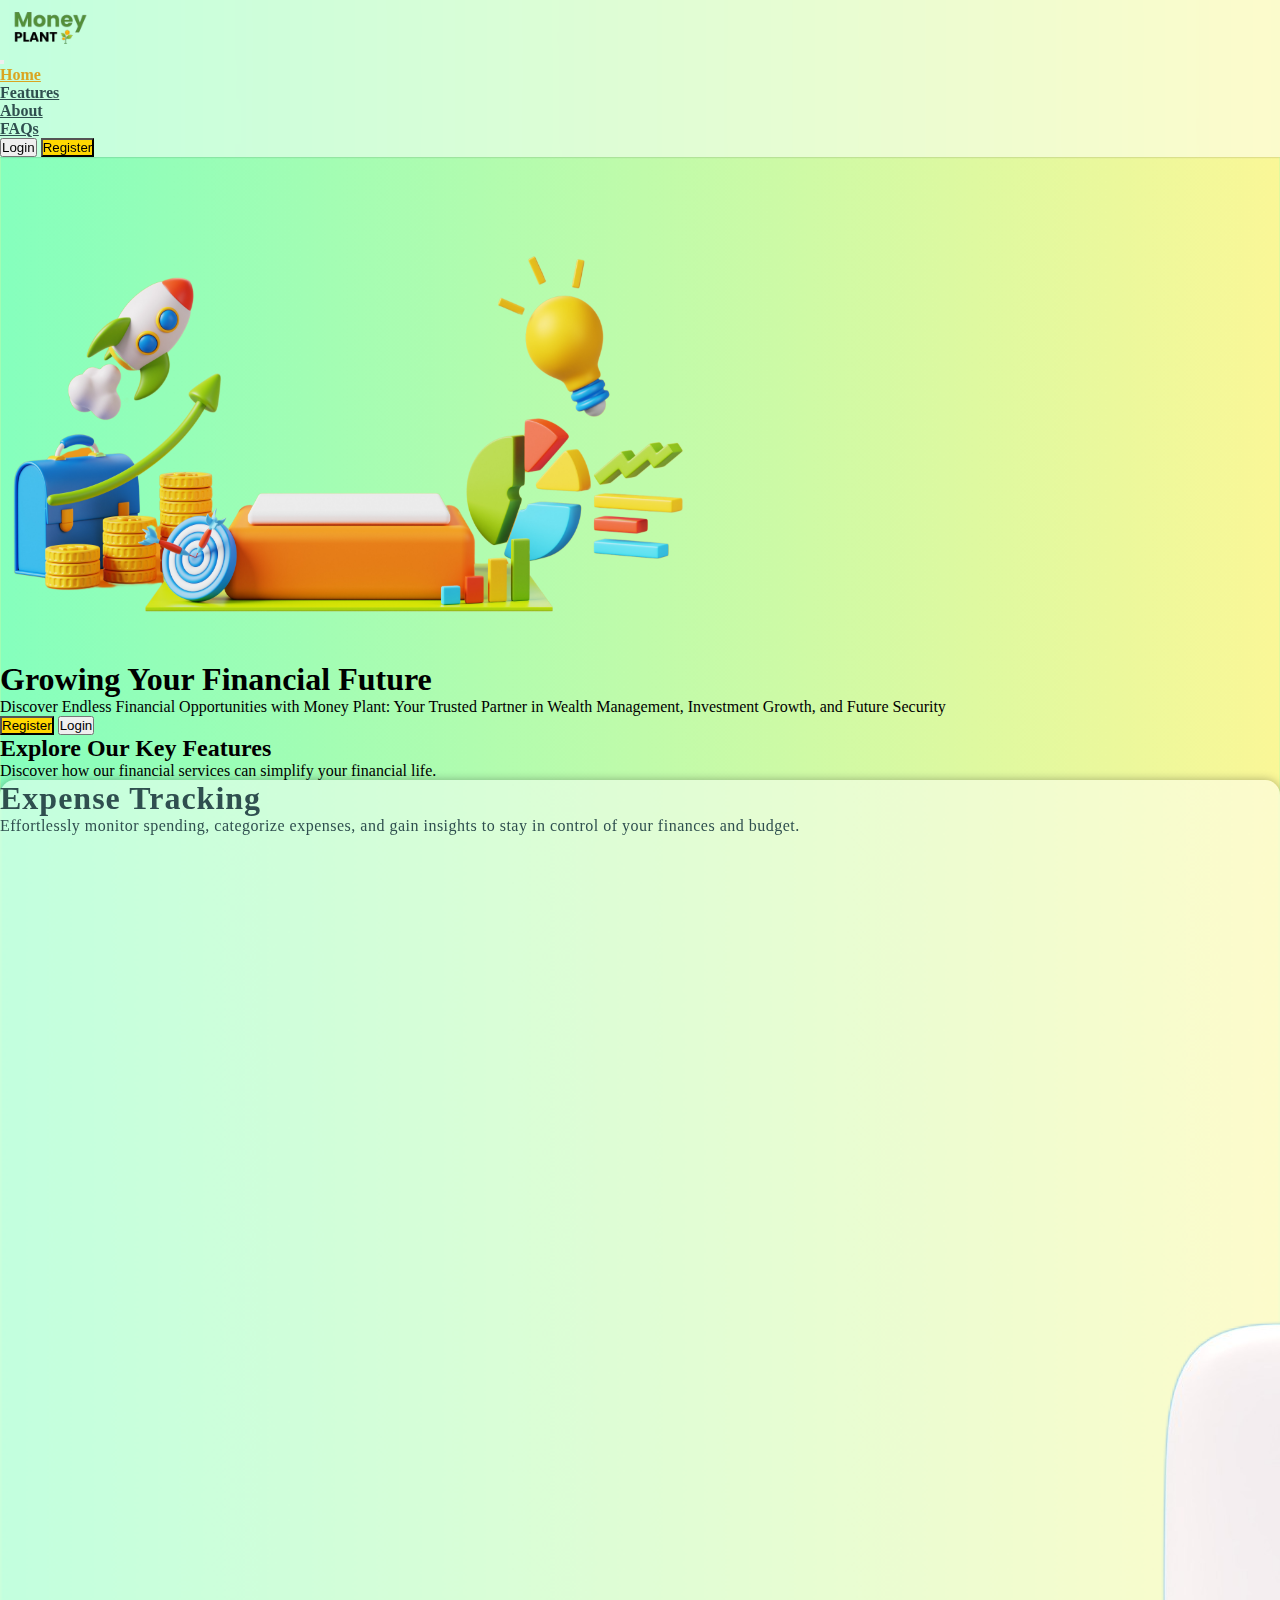
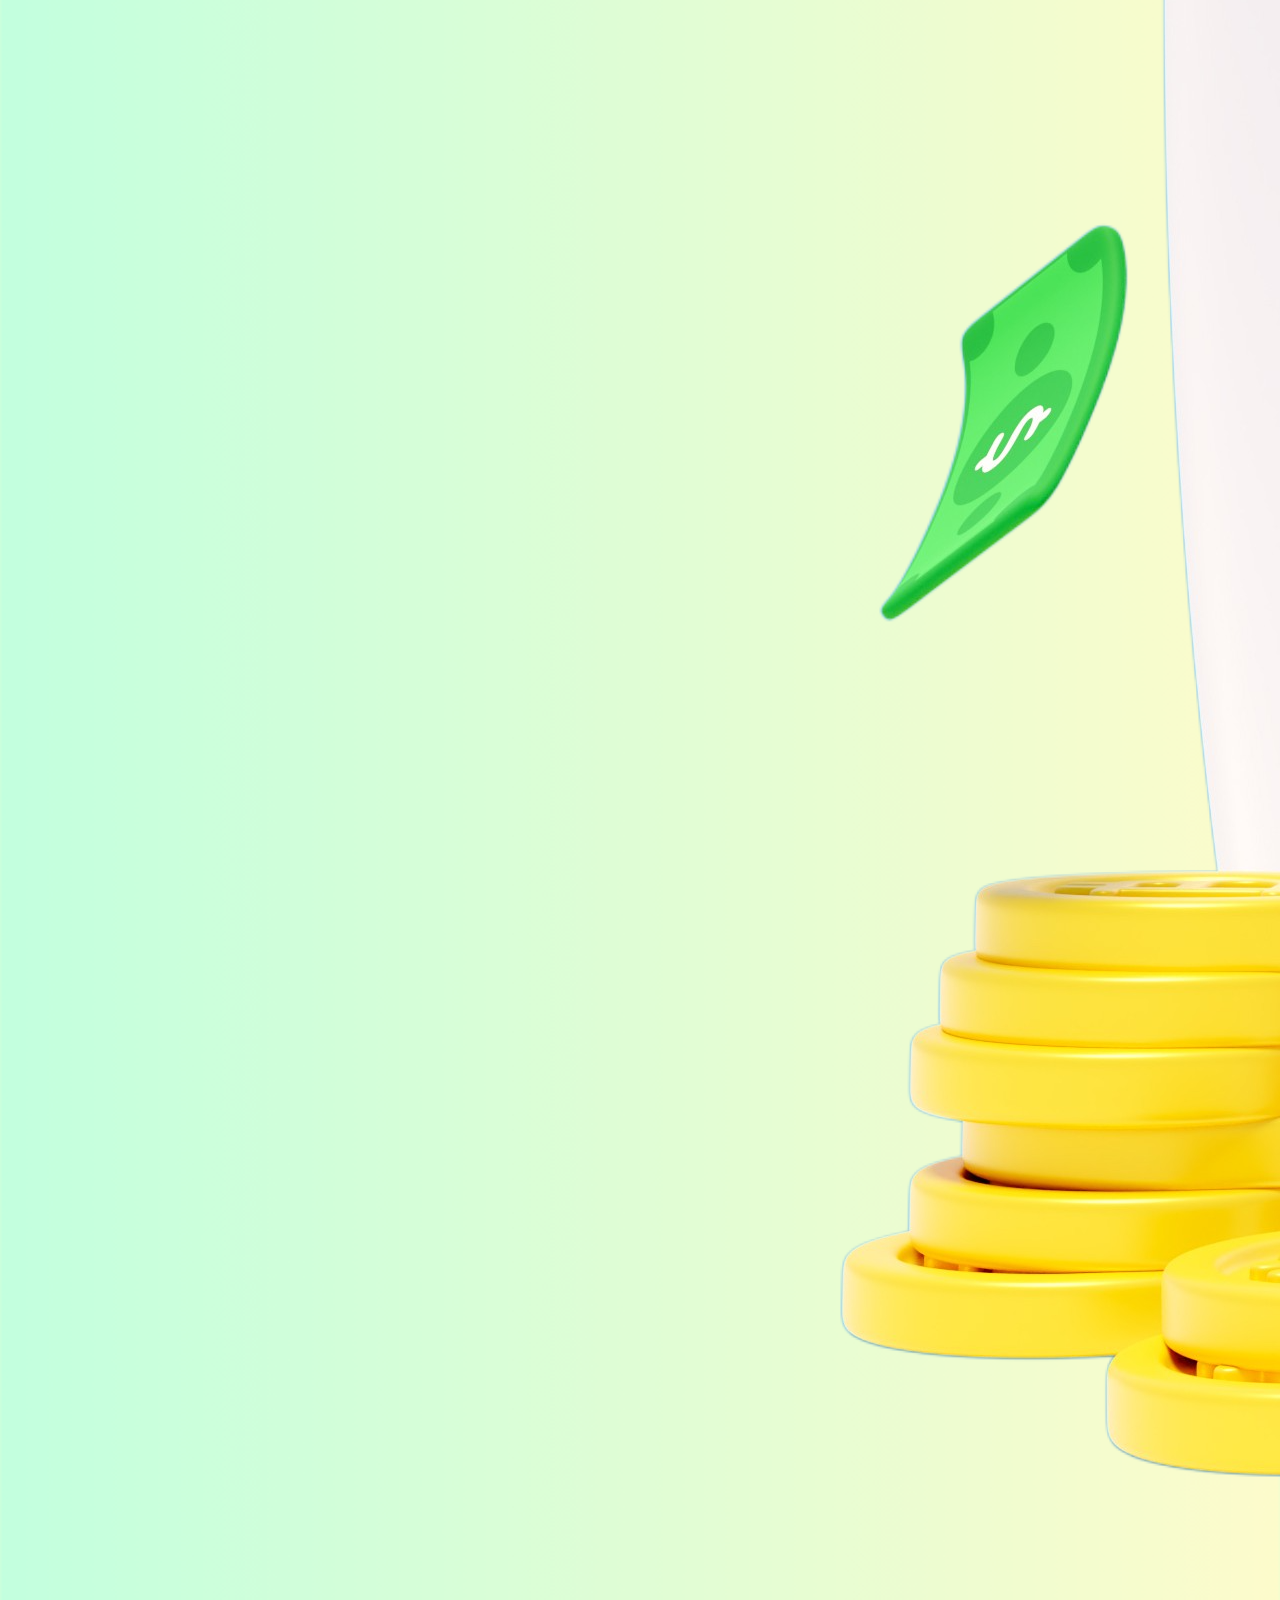
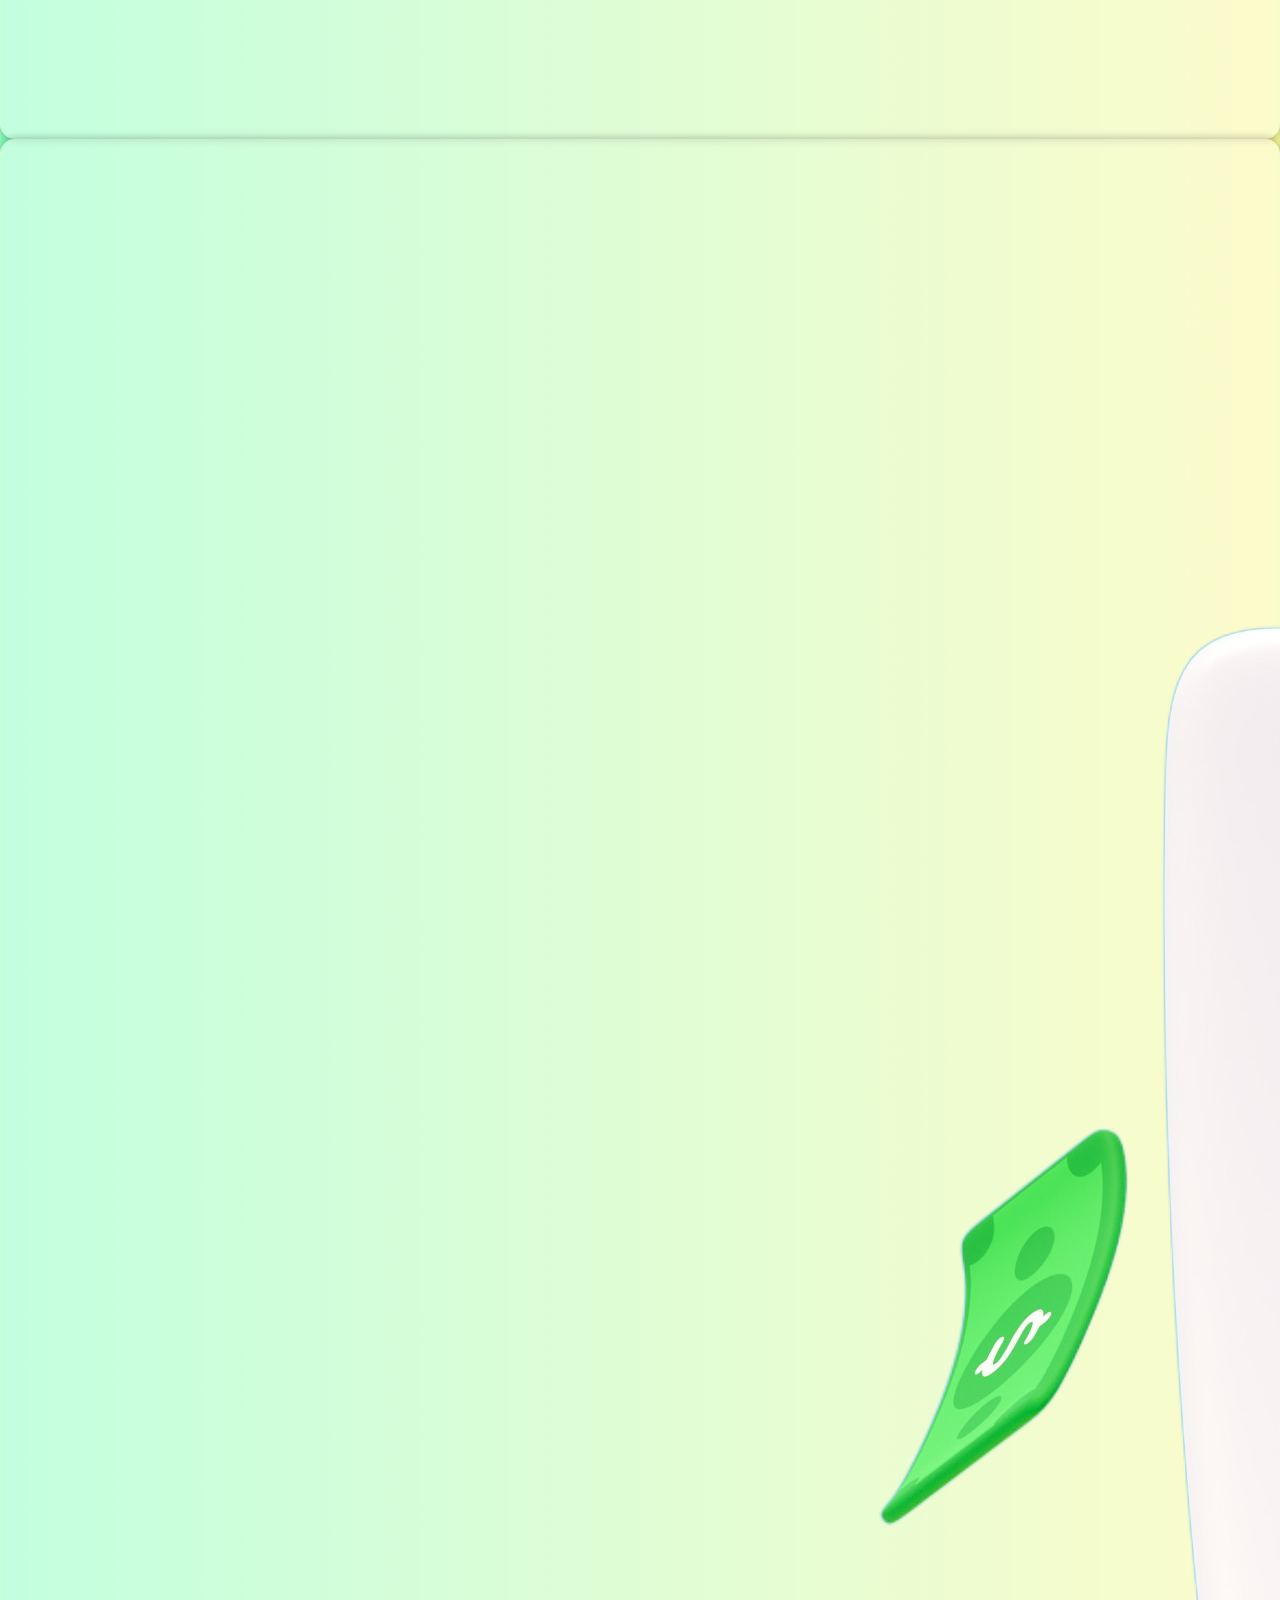
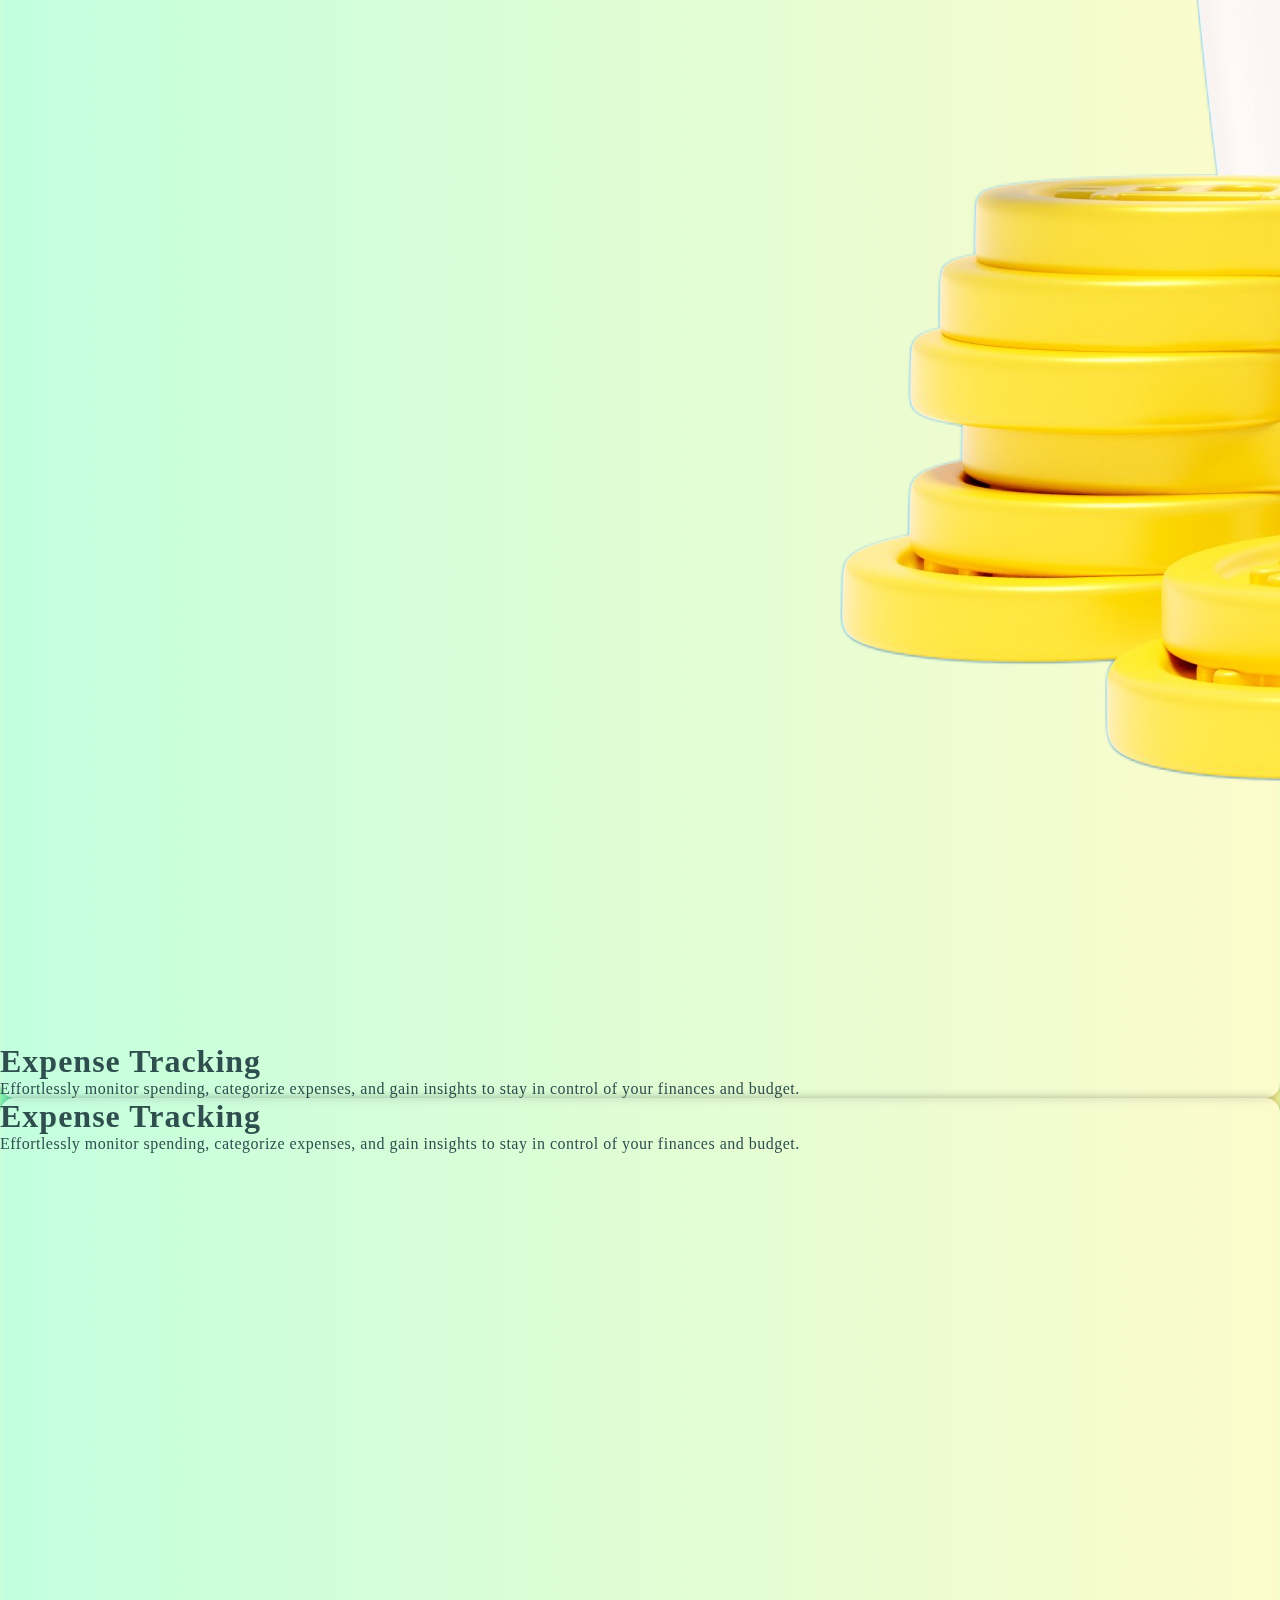
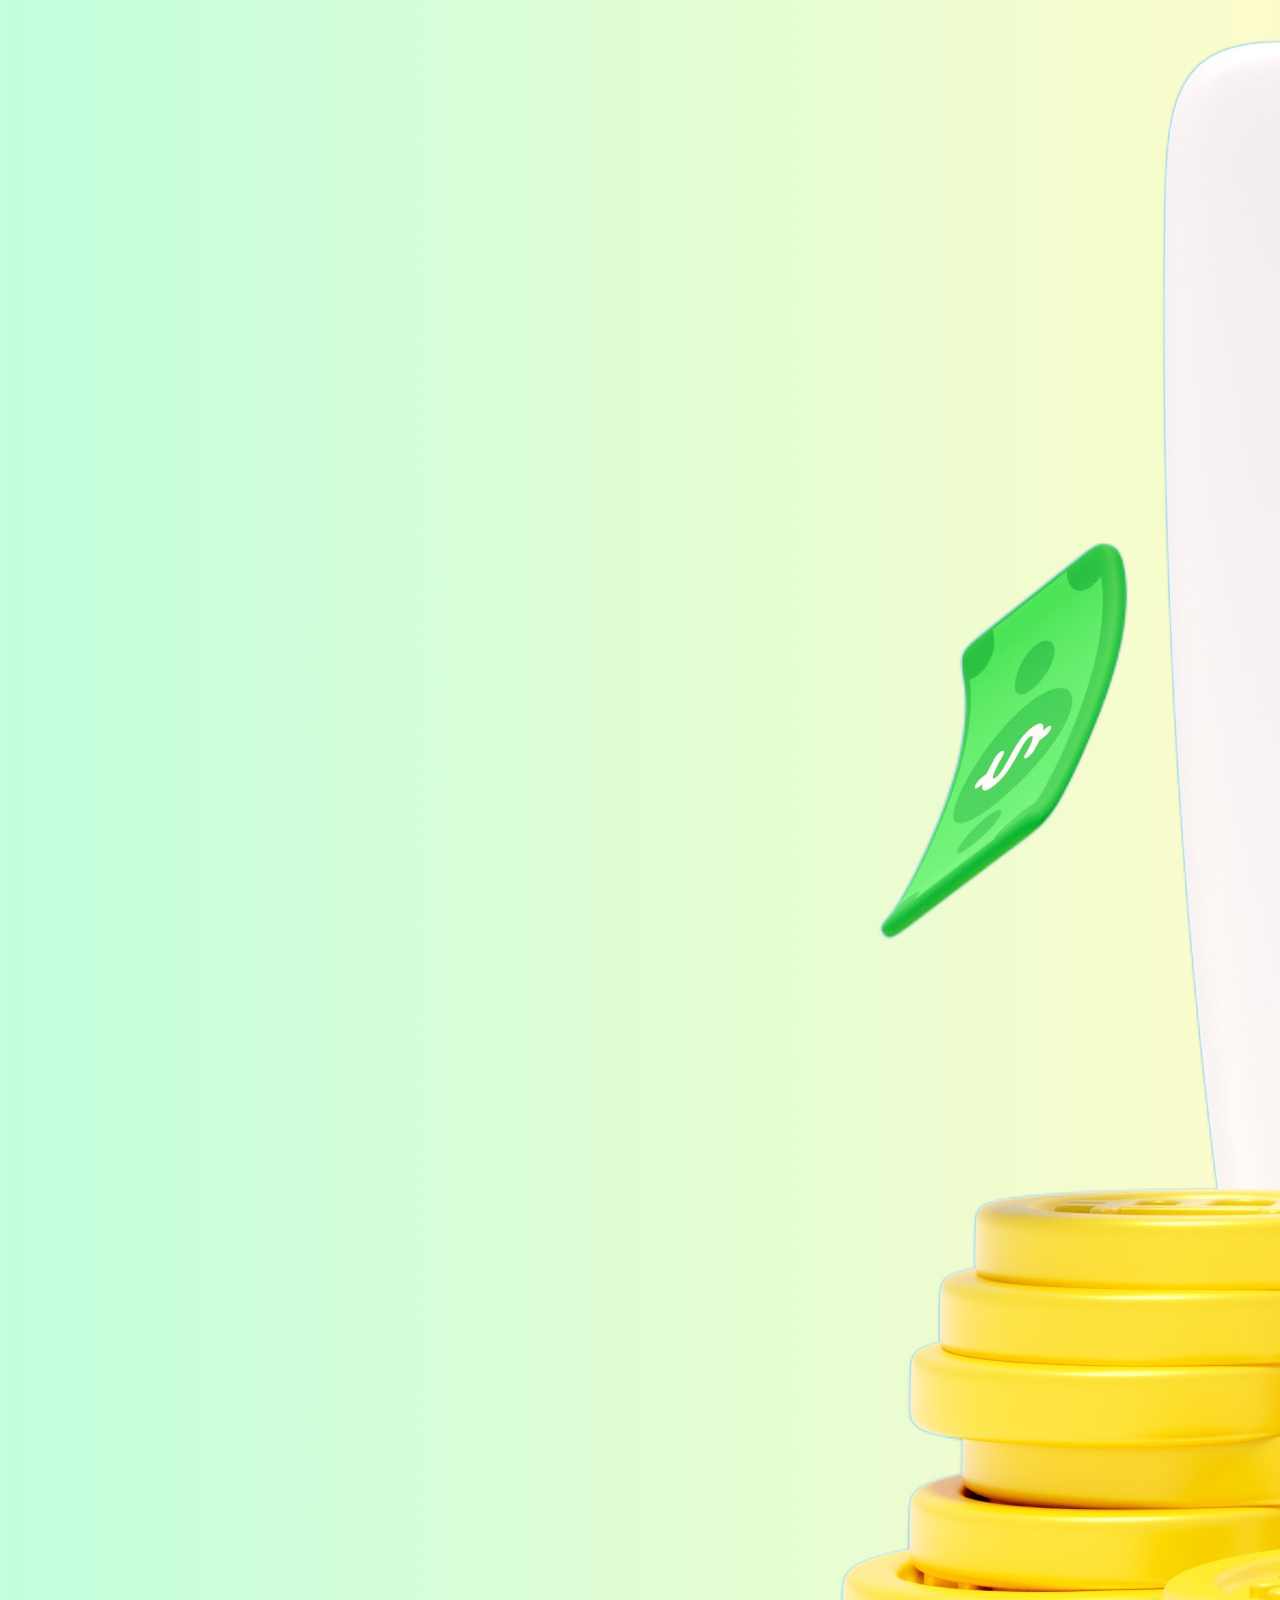
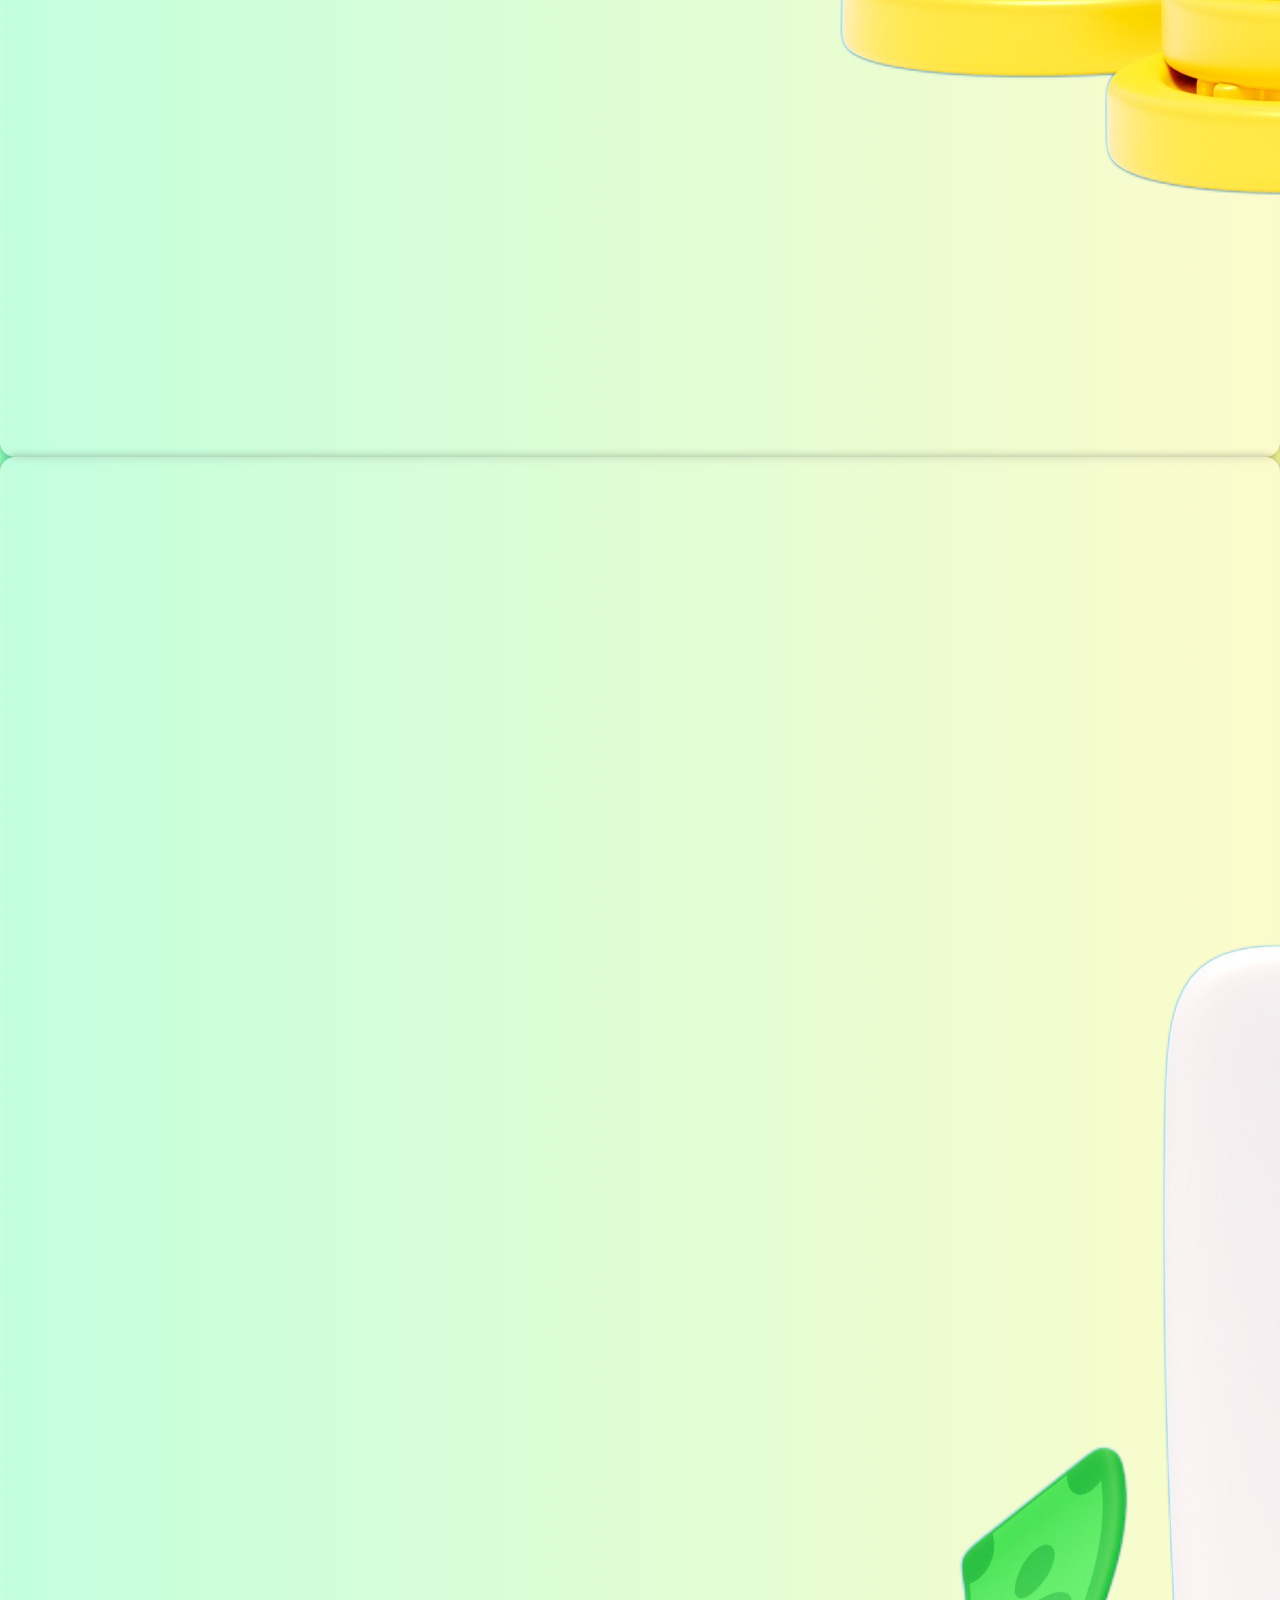
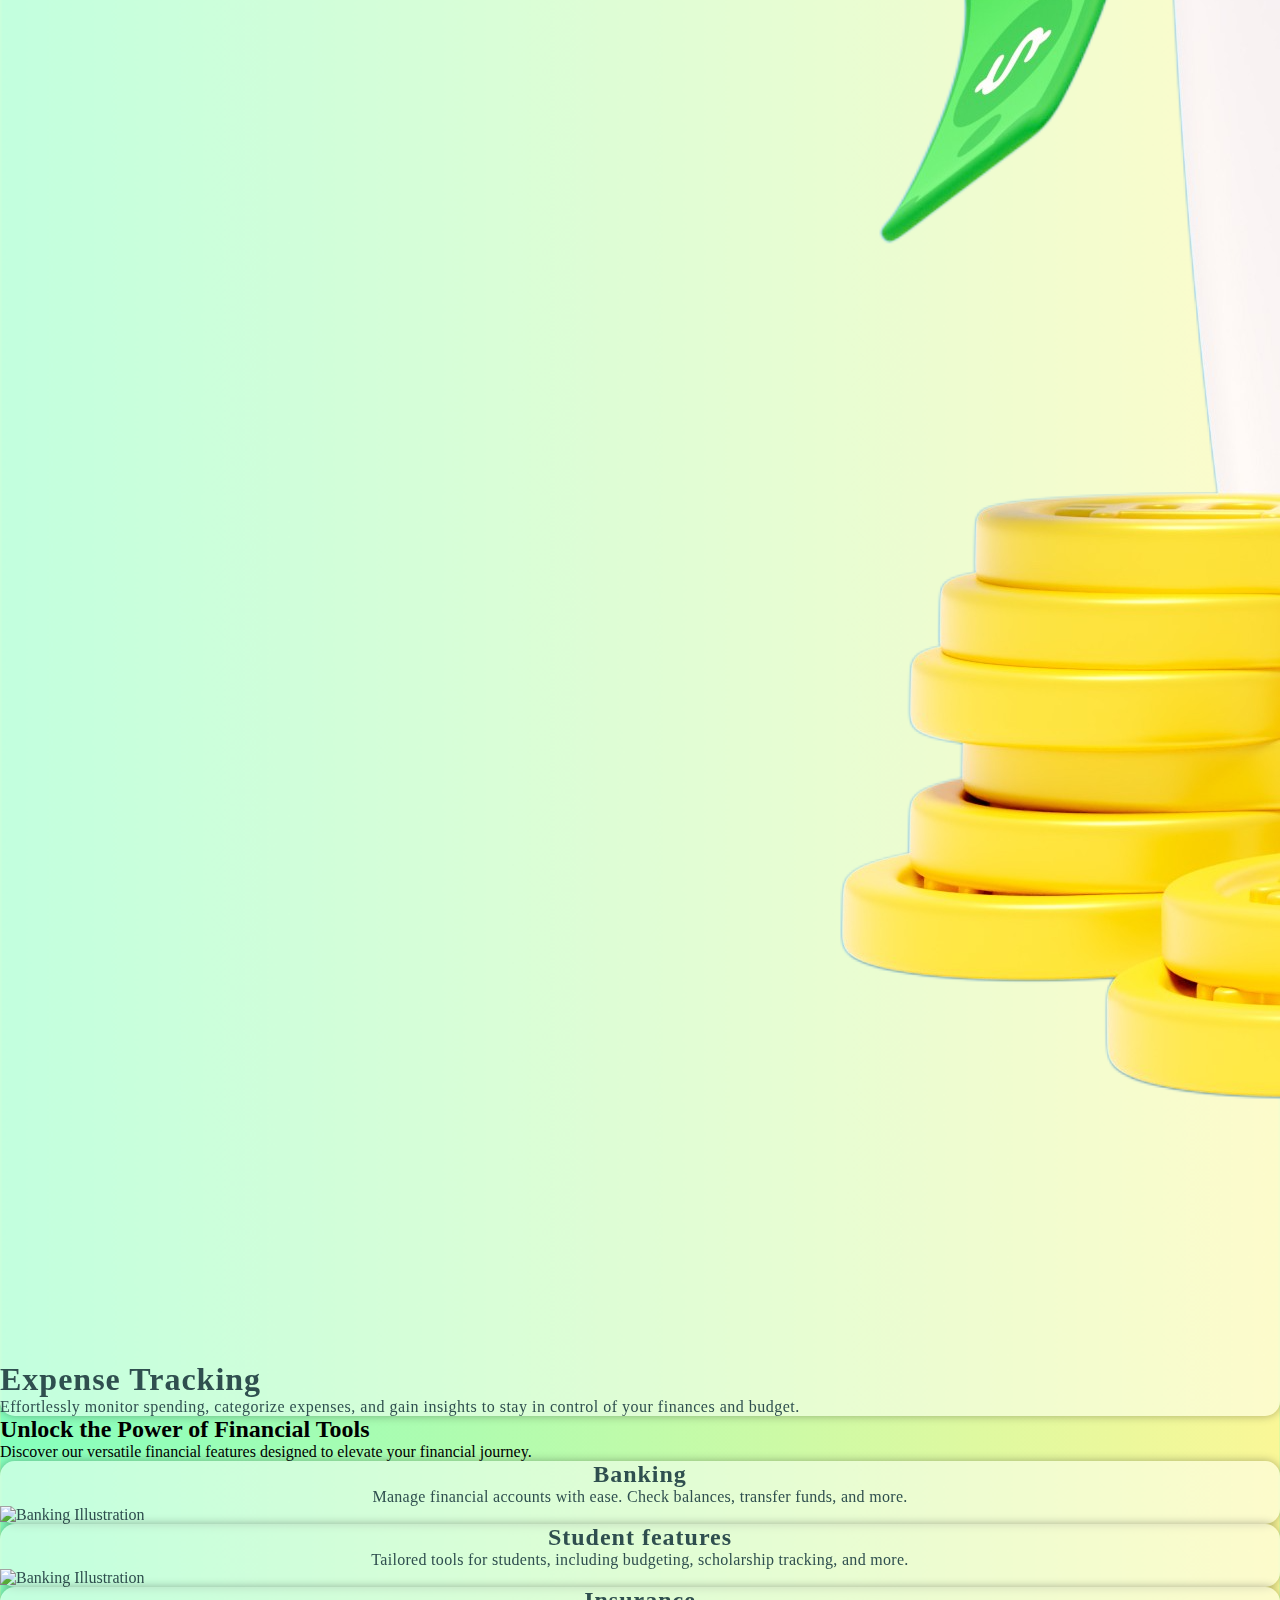
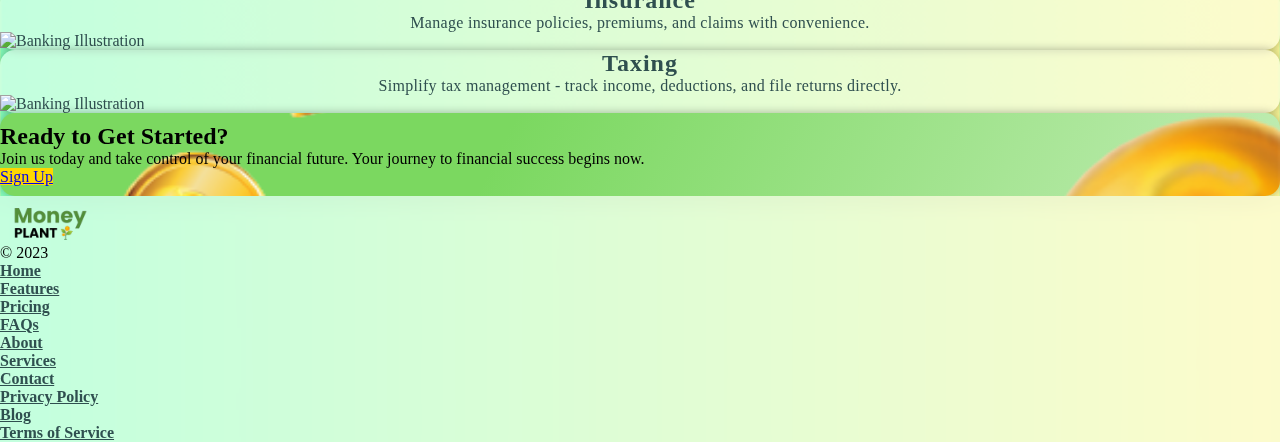
==== index.html @ 9cdbbf95 "completed home page" ====
<!DOCTYPE html>
<html lang="en">

<head>
    <meta charset="UTF-8">
    <meta name="viewport" content="width=device-width, initial-scale=1.0">
    <title>Money Plant</title>
    <link href="https://cdn.jsdelivr.net/npm/bootstrap@5.3.2/dist/css/bootstrap.min.css" rel="stylesheet"
        integrity="sha384-T3c6CoIi6uLrA9TneNEoa7RxnatzjcDSCmG1MXxSR1GAsXEV/Dwwykc2MPK8M2HN" crossorigin="anonymous">
    <link rel="stylesheet" href="./styles/style.css">
</head>

<body>

    <!-- Navbar -->

    <!-- <nav class="navbar navbar-expand-md navbar-dark fixed-top bg-dark">
        <div class="container-fluid">
          <a class="navbar-brand" href="#">Fixed navbar</a>
          <button class="navbar-toggler" type="button" data-bs-toggle="collapse" data-bs-target="#navbarCollapse" aria-controls="navbarCollapse" aria-expanded="false" aria-label="Toggle navigation">
            <span class="navbar-toggler-icon"></span>
          </button>
          <div class="collapse navbar-collapse" id="navbarCollapse">
            <ul class="navbar-nav me-auto mb-2 mb-md-0">
              <li class="nav-item">
                <a class="nav-link active" aria-current="page" href="#">Home</a>
              </li>
              <li class="nav-item">
                <a class="nav-link" href="#">Link</a>
              </li>
              <li class="nav-item">
                <a class="nav-link disabled" aria-disabled="true">Disabled</a>
              </li>
            </ul>
            <form class="d-flex" role="search">
              <input class="form-control me-2" type="search" placeholder="Search" aria-label="Search">
              <button class="btn btn-outline-success" type="submit">Search</button>
            </form>
          </div>
        </div>
      </nav> -->

    <nav class="navbar-expand-lg fixed-top">
        <div class="container">
            <div
                class="d-flex flex-wrap align-items-center justify-content-between justify-content-md-between py-3 border-bottom">
                <div class="logo-div">
                    <a href="/" class="d-inline-flex link-body-emphasis text-decoration-none navbar-brand">
                        <img src="assets/logo1.png" alt="Money Plant Logo" width="100" class="logo">
                    </a>
                </div>

                <button class="navbar-toggler collapsed" type="button" data-bs-toggle="collapse"
                    data-bs-target="#navbarCollapse" aria-controls="navbarCollapse" aria-expanded="false"
                    aria-label="Toggle navigation">
                    <i class="fa-solid fa-bars" style="color: #96b43b; font-size: 24px;"></i>
                </button>

                <div class="collapse navbar-collapse justify-content-between" id="navbarCollapse">
                    <ul class="navbar-nav ">
                        <li class="nav-item"><a href="#" class="nav-link active px-2">Home</a></li>
                        <li class="nav-item"><a href="#" class="nav-link px-2">Features</a></li>
                        <li class="nav-item"><a href="#" class="nav-link px-2">About</a></li>
                        <li class="nav-item"><a href="#" class="nav-link px-2">FAQs</a></li>
                    </ul>

                    <div class="col-md-3 text-end">
                        <button type="button" class="btn btn-success me-2">Login</button>
                        <button type="button" class="btn btn-warning">Register</button>
                    </div>
                </div>
            </div>
        </div>
    </nav>

    <!-- Hero-Section -->
    <section class="hero-section">
        <div class="container col-xxl-8 px-4 py-5 hero-section-body">
            <div class="row flex-lg-row-reverse align-items-center g-5 py-5">
                <div class="col-10 col-sm-8 col-lg-6">
                    <img src="./assets/9575487-removebg.png" class="d-block mx-lg-auto img-fluid" alt="Bootstrap Themes"
                        width="700" height="500" loading="lazy">
                </div>
                <div class="col-lg-6">
                    <h1 class="display-5 fw-bold text-body-emphasis lh-1 mb-3">Growing Your Financial Future
                    </h1>
                    <p class="blockquote">Discover Endless Financial Opportunities with Money Plant: Your Trusted
                        Partner in Wealth Management, Investment Growth, and Future Security</p>
                    <div class="d-grid gap-2 d-md-flex justify-content-md-start">
                        <button type="button" class="btn btn-warning btn-lg px-4 me-md-2">Register</button>
                        <button type="button" class="btn btn-success btn-lg px-4">Login</button>
                    </div>
                </div>
            </div>
        </div>
    </section>

    <!-- Big-Feature Section -->
    <section class="big-feature-section">
        <div class="container big-feature-container">

            <div class="text-center mb-4">
                <h2 class="display-4">Explore Our Key Features</h2>
                <p class="lead">Discover how our financial services can simplify your financial life.</p>
            </div>

            <div class="row row-cols-1 row-cols-md-1 mb-3">
                <div class="col">
                    <div class="card w-100 mb-2">
                        <div class="row g-0">
                            <div class="col-md-8">
                                <div class="card-body">
                                    <h3 class="card-title ">Expense Tracking </h3>
                                    <p class="card-text lead">Effortlessly monitor spending, categorize expenses, and
                                        gain insights to stay in control of your finances and budget.</p>
                                </div>
                            </div>
                            <div class="col-md-4">
                                <img src="./assets/expense_tracking_illus-removebg.png" class="img-fluid rounded-start"
                                    alt="...">
                            </div>
                        </div>
                    </div>
                </div>
            </div>
            <div class="row row-cols-1 row-cols-md-1 mb-3">
                <div class="col">
                    <div class="card w-100 mb-2">
                        <div class="row g-0">
                            <div class="col-md-4">
                                <img src="./assets/expense_tracking_illus-removebg.png" class="img-fluid rounded-start"
                                    alt="...">
                            </div>
                            <div class="col-md-8">
                                <div class="card-body">
                                    <h3 class="card-title ">Expense Tracking </h3>
                                    <p class="card-text lead">Effortlessly monitor spending, categorize expenses, and
                                        gain insights to stay in control of your finances and budget.</p>
                                </div>
                            </div>
                        </div>
                    </div>
                </div>
            </div>
            <div class="row row-cols-1 row-cols-md-1 mb-3">
                <div class="col">
                    <div class="card w-100 mb-2">
                        <div class="row g-0">
                            <div class="col-md-8">
                                <div class="card-body">
                                    <h3 class="card-title ">Expense Tracking </h3>
                                    <p class="card-text lead">Effortlessly monitor spending, categorize expenses, and
                                        gain insights to stay in control of your finances and budget.</p>
                                </div>
                            </div>
                            <div class="col-md-4">
                                <img src="./assets/expense_tracking_illus-removebg.png" class="img-fluid rounded-start"
                                    alt="...">
                            </div>
                        </div>
                    </div>
                </div>
            </div>
            <div class="row row-cols-1 row-cols-md-1 mb-3">
                <div class="col">
                    <div class="card w-100 mb-2">
                        <div class="row g-0">
                            <div class="col-md-4">
                                <img src="./assets/expense_tracking_illus-removebg.png" class="img-fluid rounded-start"
                                    alt="...">
                            </div>
                            <div class="col-md-8">
                                <div class="card-body">
                                    <h3 class="card-title ">Expense Tracking </h3>
                                    <p class="card-text lead">Effortlessly monitor spending, categorize expenses, and
                                        gain insights to stay in control of your finances and budget.</p>
                                </div>
                            </div>
                        </div>
                    </div>
                </div>
            </div>
            
        </div>
    </section>

    <!-- Features Section -->

    <section class="feature-section">
        <div class="container">
            <div class="text-center mb-4">
                <h2 class="display-4">Unlock the Power of Financial Tools</h2>
                <p class="lead">Discover our versatile financial features designed to elevate your financial journey.</p>
            </div>
            <div class="row">
                <div class="col-md-3 mb-4">
                    <div class="card h-100">
                        <div class="card-body">
                            <h5 class="card-heading">Banking</h5>
                            <p class="card-text lead">Manage financial accounts with ease. Check balances, transfer funds,
                                and more.</p>
                        </div>
                        <div class="col-md-6 mb-4">
                            <img src="banking-illustration.png" alt="Banking Illustration" class="img-fluid">
                        </div>
                    </div>
                </div>
                <div class="col-md-3 mb-4">
                    <div class="card h-100">
                        <div class="card-body">
                            <h5 class="card-heading">Student features</h5>
                            <p class="card-text lead">Tailored tools for students, including budgeting, scholarship tracking,
                                and more.</p>
                        </div>
                        <div class="col-md-6 mb-4">
                            <img src="banking-illustration.png" alt="Banking Illustration" class="img-fluid">
                        </div>
                    </div>
                </div>
                <div class="col-md-3 mb-4">
                    <div class="card h-100">
                        <div class="card-body">
                            <h5 class="card-heading">Insurance</h5>
                            <p class="card-text lead">Manage insurance policies, premiums, and claims with convenience.</p>
                        </div>
                        <div class="col-md-6 mb-4">
                            <img src="banking-illustration.png" alt="Banking Illustration" class="img-fluid">
                        </div>
                    </div>
                </div>
                <div class="col-md-3 mb-4">
                    <div class="card h-100">
                        <div class="card-body">
                            <h5 class="card-heading">Taxing</h5>
                            <p class="card-text lead">Simplify tax management - track income, deductions, and file returns
                                directly.</p>
                        </div>
                        <div class="col-md-6 mb-4">
                            <img src="banking-illustration.png" alt="Banking Illustration" class="img-fluid">
                        </div>
                    </div>
                </div>
            </div>
        </div>
    </section>

    <!-- CTA Section -->
    <section class="cta-section py-5">
        <div class="container text-center ">
            <h2 class="display-4">Ready to Get Started?</h2>
            <p class="lead">Join us today and take control of your financial future. Your journey to financial success begins now.</p>
            <a href="#" class="btn btn-lg btn-warning">Sign Up</a>
        </div>
    </section>

    <!-- Footer -->
    <footer class="footer-section">
        <div class="container py-4">
            <div class="row row-cols-1 row-cols-sm-2 row-cols-md-5">
                <div class="col mb-3">
                    <a href="/" class="d-flex align-items-center mb-3 link-body-emphasis text-decoration-none">
                        <img src="assets/logo1.png" alt="Money Plant Logo" width="100" class="logo">
                    </a>
                    <p class="text-body-secondary">© 2023</p>
                </div>
        
                <div class="col mb-3"></div>
        
                <div class="col mb-3">
                    <!-- <h5>Section 1</h5> -->
                    <ul class="nav flex-column">
                        <li class="nav-item mb-2"><a href="#" class="nav-link p-0 text-body-secondary">Home</a></li>
                        <li class="nav-item mb-2"><a href="#" class="nav-link p-0 text-body-secondary">Features</a></li>
                        <li class="nav-item mb-2"><a href="#" class="nav-link p-0 text-body-secondary">Pricing</a></li>
                        <li class="nav-item mb-2"><a href="#" class="nav-link p-0 text-body-secondary">FAQs</a></li>
                        <li class="nav-item mb-2"><a href="#" class="nav-link p-0 text-body-secondary">About</a></li>
                    </ul>
                </div>
        
                <div class="col mb-3">
                    <!-- <h5>Section 2</h5> -->
                    <ul class="nav flex-column">
                        <li class="nav-item mb-2"><a href="#" class="nav-link p-0 text-body-secondary">Services</a></li>
                        <li class="nav-item mb-2"><a href="#" class="nav-link p-0 text-body-secondary">Contact</a></li>
                        <li class="nav-item mb-2"><a href="#" class="nav-link p-0 text-body-secondary">Privacy Policy</a></li>
                    </ul>
                </div>
        
                <div class="col mb-3">
                    <!-- <h5>Section 3</h5> -->
                    <ul class="nav flex-column">
                        <li class="nav-item mb-2"><a href="#" class="nav-link p-0 text-body-secondary">Blog</a></li>
                        <li class="nav-item mb-2"><a href="#" class="nav-link p-0 text-body-secondary">Terms of Service</a></li>
                    </ul>
                </div>
            </div>
        </div>
    </footer>
    
    
    
    
    

    <script src="https://kit.fontawesome.com/50a82cfbfd.js" crossorigin="anonymous"></script>
    <script src="https://cdn.jsdelivr.net/npm/bootstrap@5.3.2/dist/js/bootstrap.bundle.min.js"
        integrity="sha384-C6RzsynM9kWDrMNeT87bh95OGNyZPhcTNXj1NW7RuBCsyN/o0jlpcV8Qyq46cDfL"
        crossorigin="anonymous"></script>
</body>

</html>
---- styles/style.css ----
* {
    padding: 0;
    margin: 0;
    box-sizing: border-box;
}

body {
    /* background: linear-gradient(90deg, #f8ff00 0%, #3ad59f 100%); */
    /* background-color: #85FFBD;
    background-image: linear-gradient(45deg, #85FFBD 0%, #FFFB7D 100%); */
    background-color: #85FFBD;
    background-image: linear-gradient(90deg, #85FFBD 0%, #faf797 100%);

}

.btn-warning {
    background-color: gold;
}

/* Navbar */

nav {
    background-color: rgba(255, 255, 255, 0.5);
    backdrop-filter: blur(10px);
    box-shadow: 0px 0px 2px rgba(0, 0, 0, 0.3);
}

.logo {
    padding-top: 12px !important;
}

.nav-link {
    color: darkslategrey !important;
    font-weight: 600 !important;
}

.nav-link:hover {
    color: #ffc107 !important;
}

.active {
    color: goldenrod !important;
}

/* Hero section */

.hero-section .btn-outline-light {
    border: 1px solid greenyelbaclow;
    --bs-btn-color: greenyellow;
    --bs-btn-border-color: black;
    --bs-btn-hover-color: #000;
    --bs-btn-hover-bg: greenyellow;
    --bs-btn-hover-border-color: greenyellow;
    --bs-btn-focus-shadow-rgb: 248, 249, 250;
    --bs-btn-active-color: #000;
    --bs-btn-active-bg: #f8f9fa;
    --bs-btn-active-border-color: #f8f9fa;
    --bs-btn-active-shadow: inset 0 3px 5px rgba(0, 0, 0, 0.125);
    --bs-btn-disabled-color: #f8f9fa;
    --bs-btn-disabled-bg: transparent;
    --bs-btn-disabled-border-color: #f8f9fa;
    --bs-gradient: none;
}

/* Big-feature-section */

.big-feature-section .card {
    background-color: rgba(255, 255, 255, 0.5);
    backdrop-filter: blur(1px);
    box-shadow: 0px 0px 10px rgba(0, 0, 0, 0.3);
    border-radius: 15px;
    color: darkslategray !important;
}

.big-feature-section .card-title {
    letter-spacing: 1px;
    font-size: 32px;
    /* font-weight: 400; */
}

.big-feature-section .card-body p {
    letter-spacing: 0.5px;
}

.big-feature-section h1 {
    color: whitesmoke;
    background-color: rgb(69, 185, 69);
    font-weight: 400;
    border-radius: 25px;
    padding: 10px 8px;
}

.big-feature-section h1 span {
    color: yellow;
}

/* Features Section */

.feature-section .card {
    background-color: rgba(255, 255, 255, 0.5);
    backdrop-filter: blur(1px);
    box-shadow: 0px 0px 10px rgba(0, 0, 0, 0.3);
    border-radius: 15px;
    color: darkslategray !important;
}

.feature-section .card-heading {
    letter-spacing: 1px;
    font-size: 24px;
    text-align: center;
}

.feature-section .card-body p {
    letter-spacing: 0.3px;
    text-align: center;
    font-weight: 400;
}

/* CTA Section */

.cta-section>.container {
    color: black;
    padding-block: 10px;
    backdrop-filter: blur(10px);
    box-shadow: 0px 0px 10px rgba(0, 0, 0, 0.3);
    border-radius: 15px;
    background-color: #FBAB7E;
    background-image: url(../assets/coins.png), linear-gradient( 117deg,  rgba(123,216,96,1) 39.2%, rgba(255,255,255,1) 156.2% );
    background-size: cover;
    background-position: center;
    background-repeat: no-repeat;
}

.cta-section .container p {
    font-weight: 400 !important;
}

/* Footer */
.footer-section {
    background-color: rgba(255, 255, 255, 0.5);
    backdrop-filter: blur(10px);
    /* box-shadow: 0px 0px 2px rgba(0, 0, 0, 0.3); */
}

@media screen and (max-width: 768px) {
    .cta-section>.container {
        background-image: linear-gradient( 117deg,  rgba(123,216,96,1) 39.2%, rgba(255,255,255,1) 156.2% );
    }
}
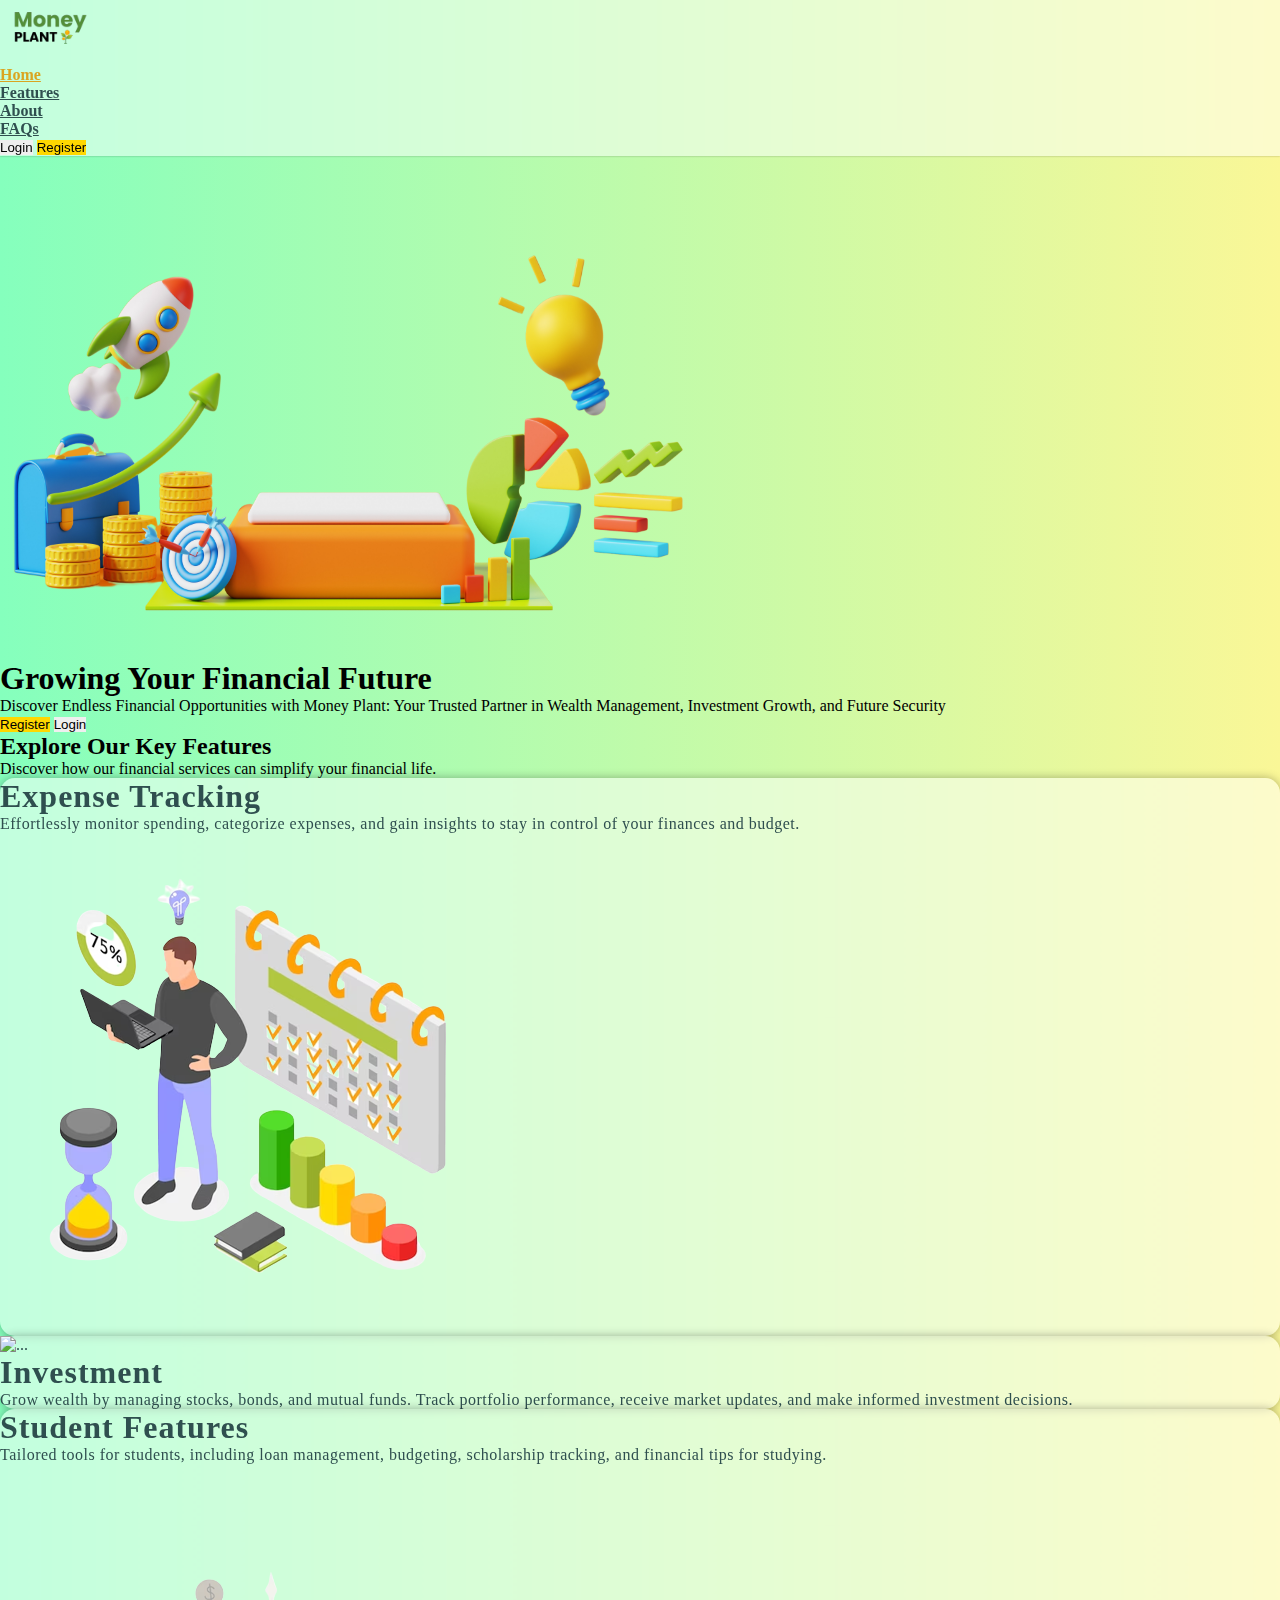
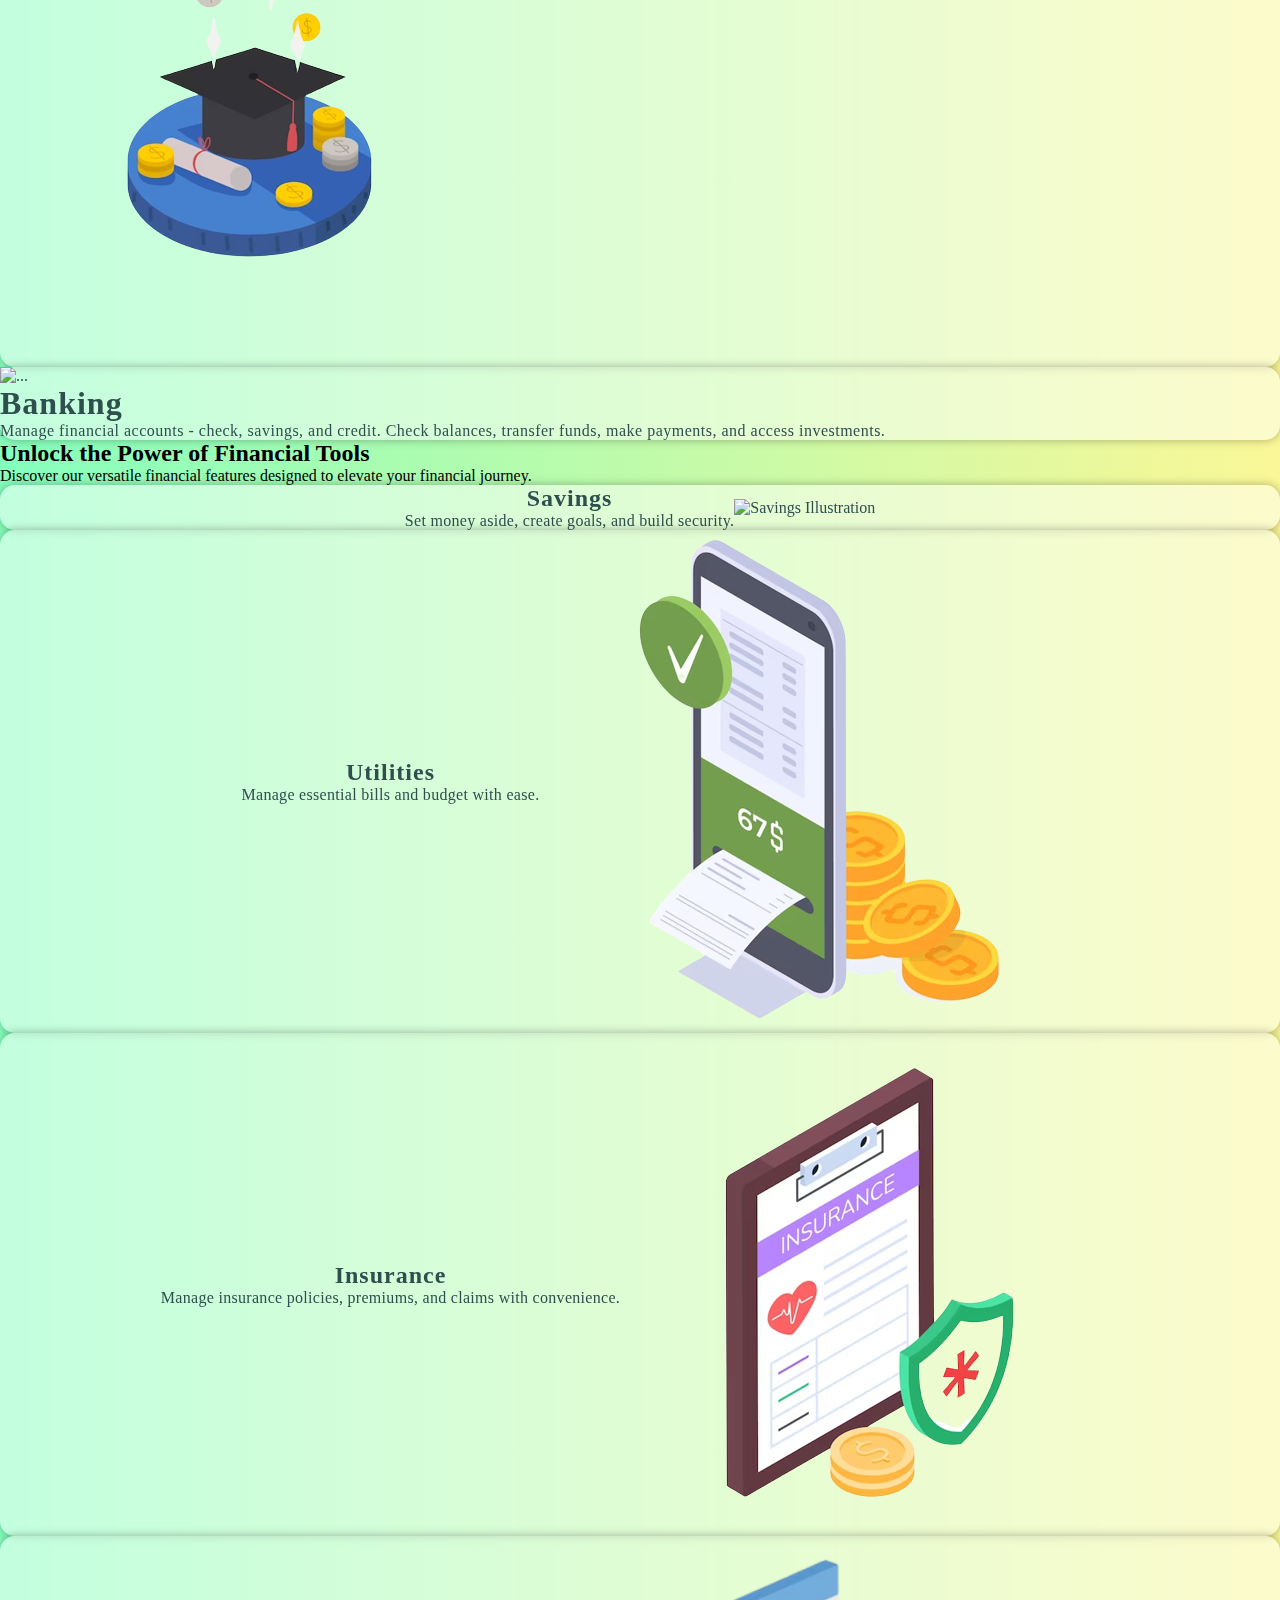
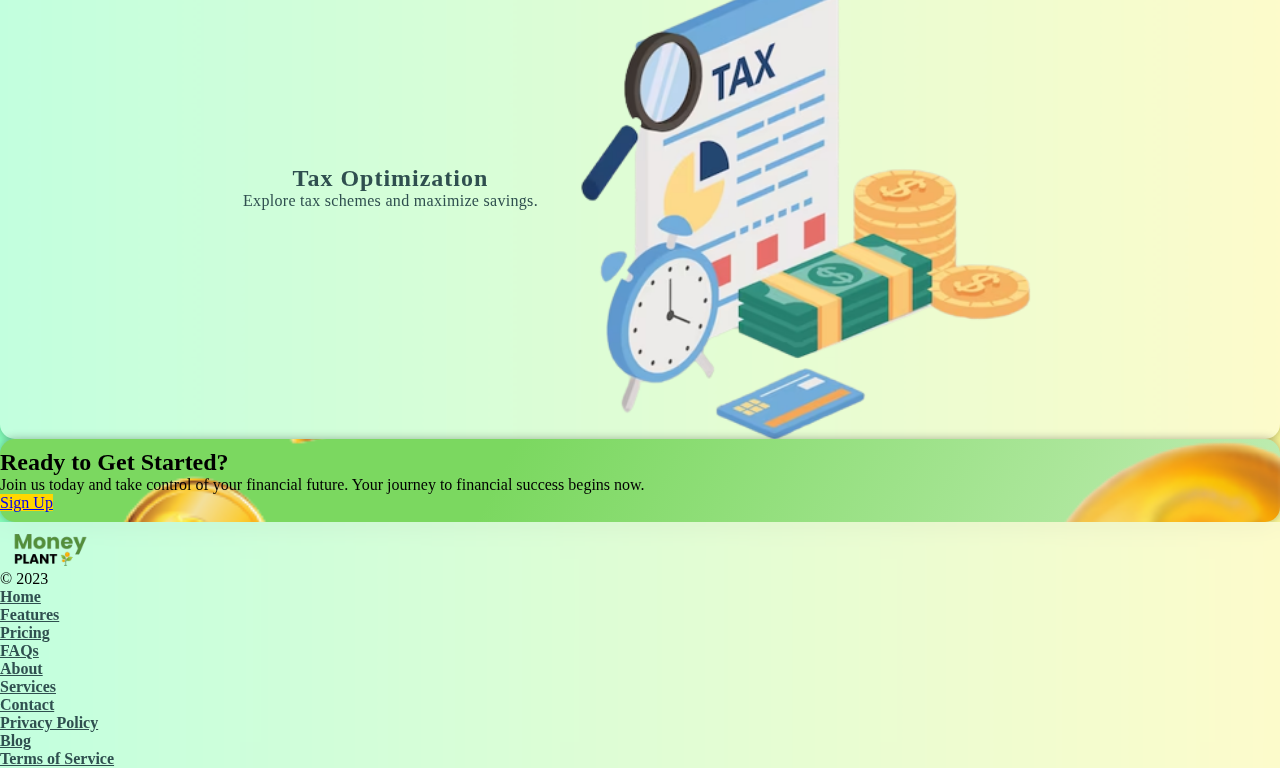
==== commit 35d2f6da: "Updated images and content" ====
--- a/index.html
+++ b/index.html
@@ -107,7 +107,7 @@
             <div class="row row-cols-1 row-cols-md-1 mb-3">
                 <div class="col">
                     <div class="card w-100 mb-2">
-                        <div class="row g-0">
+                        <div class="row g-0 d-flex justify-content-center align-items-center">
                             <div class="col-md-8">
                                 <div class="card-body">
                                     <h3 class="card-title ">Expense Tracking </h3>
@@ -116,7 +116,7 @@
                                 </div>
                             </div>
                             <div class="col-md-4">
-                                <img src="./assets/expense_tracking_illus-removebg.png" class="img-fluid rounded-start"
+                                <img src="./assets/future-savings.png" class="img-fluid rounded-start"
                                     alt="...">
                             </div>
                         </div>
@@ -126,16 +126,15 @@
             <div class="row row-cols-1 row-cols-md-1 mb-3">
                 <div class="col">
                     <div class="card w-100 mb-2">
-                        <div class="row g-0">
+                        <div class="row g-0 d-flex justify-content-center align-items-center">
                             <div class="col-md-4">
-                                <img src="./assets/expense_tracking_illus-removebg.png" class="img-fluid rounded-start"
+                                <img src="./assets/stock2.png" class="img-fluid rounded-start"
                                     alt="...">
                             </div>
                             <div class="col-md-8">
                                 <div class="card-body">
-                                    <h3 class="card-title ">Expense Tracking </h3>
-                                    <p class="card-text lead">Effortlessly monitor spending, categorize expenses, and
-                                        gain insights to stay in control of your finances and budget.</p>
+                                    <h3 class="card-title ">Investment </h3>
+                                    <p class="card-text lead">Grow wealth by managing stocks, bonds, and mutual funds. Track portfolio performance, receive market updates, and make informed investment decisions.</p>
                                 </div>
                             </div>
                         </div>
@@ -145,16 +144,15 @@
             <div class="row row-cols-1 row-cols-md-1 mb-3">
                 <div class="col">
                     <div class="card w-100 mb-2">
-                        <div class="row g-0">
+                        <div class="row g-0 d-flex justify-content-center align-items-center">
                             <div class="col-md-8">
                                 <div class="card-body">
-                                    <h3 class="card-title ">Expense Tracking </h3>
-                                    <p class="card-text lead">Effortlessly monitor spending, categorize expenses, and
-                                        gain insights to stay in control of your finances and budget.</p>
+                                    <h3 class="card-title ">Student Features</h3>
+                                    <p class="card-text lead">Tailored tools for students, including loan management, budgeting, scholarship tracking, and financial tips for studying.</p>
                                 </div>
                             </div>
                             <div class="col-md-4">
-                                <img src="./assets/expense_tracking_illus-removebg.png" class="img-fluid rounded-start"
+                                <img src="./assets/students.png" class="img-fluid rounded-start"
                                     alt="...">
                             </div>
                         </div>
@@ -164,16 +162,15 @@
             <div class="row row-cols-1 row-cols-md-1 mb-3">
                 <div class="col">
                     <div class="card w-100 mb-2">
-                        <div class="row g-0">
+                        <div class="row g-0 d-flex justify-content-center align-items-center">
                             <div class="col-md-4">
-                                <img src="./assets/expense_tracking_illus-removebg.png" class="img-fluid rounded-start"
+                                <img src="./assets/bill2.png" class="img-fluid rounded-start"
                                     alt="...">
                             </div>
                             <div class="col-md-8">
                                 <div class="card-body">
-                                    <h3 class="card-title ">Expense Tracking </h3>
-                                    <p class="card-text lead">Effortlessly monitor spending, categorize expenses, and
-                                        gain insights to stay in control of your finances and budget.</p>
+                                    <h3 class="card-title ">Banking</h3>
+                                    <p class="card-text lead">Manage financial accounts - check, savings, and credit. Check balances, transfer funds, make payments, and access investments.</p>
                                 </div>
                             </div>
                         </div>
@@ -196,24 +193,22 @@
                 <div class="col-md-3 mb-4">
                     <div class="card h-100">
                         <div class="card-body">
-                            <h5 class="card-heading">Banking</h5>
-                            <p class="card-text lead">Manage financial accounts with ease. Check balances, transfer funds,
-                                and more.</p>
+                            <h5 class="card-heading">Savings</h5>
+                            <p class="card-text lead">Set money aside, create goals, and build security.</p>
                         </div>
                         <div class="col-md-6 mb-4">
-                            <img src="banking-illustration.png" alt="Banking Illustration" class="img-fluid">
+                            <img src="./assets/savings1.png" alt="Savings Illustration" class="img-fluid">
                         </div>
                     </div>
                 </div>
                 <div class="col-md-3 mb-4">
                     <div class="card h-100">
                         <div class="card-body">
-                            <h5 class="card-heading">Student features</h5>
-                            <p class="card-text lead">Tailored tools for students, including budgeting, scholarship tracking,
-                                and more.</p>
+                            <h5 class="card-heading">Utilities</h5>
+                            <p class="card-text lead">Manage essential bills and budget with ease.</p>
                         </div>
                         <div class="col-md-6 mb-4">
-                            <img src="banking-illustration.png" alt="Banking Illustration" class="img-fluid">
+                            <img src="./assets/bill.png" alt="Utilities Illustration" class="img-fluid">
                         </div>
                     </div>
                 </div>
@@ -224,19 +219,18 @@
                             <p class="card-text lead">Manage insurance policies, premiums, and claims with convenience.</p>
                         </div>
                         <div class="col-md-6 mb-4">
-                            <img src="banking-illustration.png" alt="Banking Illustration" class="img-fluid">
+                            <img src="./assets/health-insurance.png" alt="Insurance Illustration" class="img-fluid">
                         </div>
                     </div>
                 </div>
                 <div class="col-md-3 mb-4">
                     <div class="card h-100">
                         <div class="card-body">
-                            <h5 class="card-heading">Taxing</h5>
-                            <p class="card-text lead">Simplify tax management - track income, deductions, and file returns
-                                directly.</p>
+                            <h5 class="card-heading">Tax Optimization</h5>
+                            <p class="card-text lead">Explore tax schemes and maximize savings.</p>
                         </div>
                         <div class="col-md-6 mb-4">
-                            <img src="banking-illustration.png" alt="Banking Illustration" class="img-fluid">
+                            <img src="./assets/tax2.png" alt="Taxing Illustration" class="img-fluid" style="transform: scale(1.3);">
                         </div>
                     </div>
                 </div>
--- a/styles/style.css
+++ b/styles/style.css
@@ -11,6 +11,11 @@
     background-color: #85FFBD;
     background-image: linear-gradient(90deg, #85FFBD 0%, #faf797 100%);
 
+}
+
+button {
+    border: none !important;
+    font-weight: 500 !important;
 }
 
 .btn-warning {
@@ -102,6 +107,9 @@
     box-shadow: 0px 0px 10px rgba(0, 0, 0, 0.3);
     border-radius: 15px;
     color: darkslategray !important;
+    display: flex;
+    justify-content: center;
+    align-items: center;
 }
 
 .feature-section .card-heading {
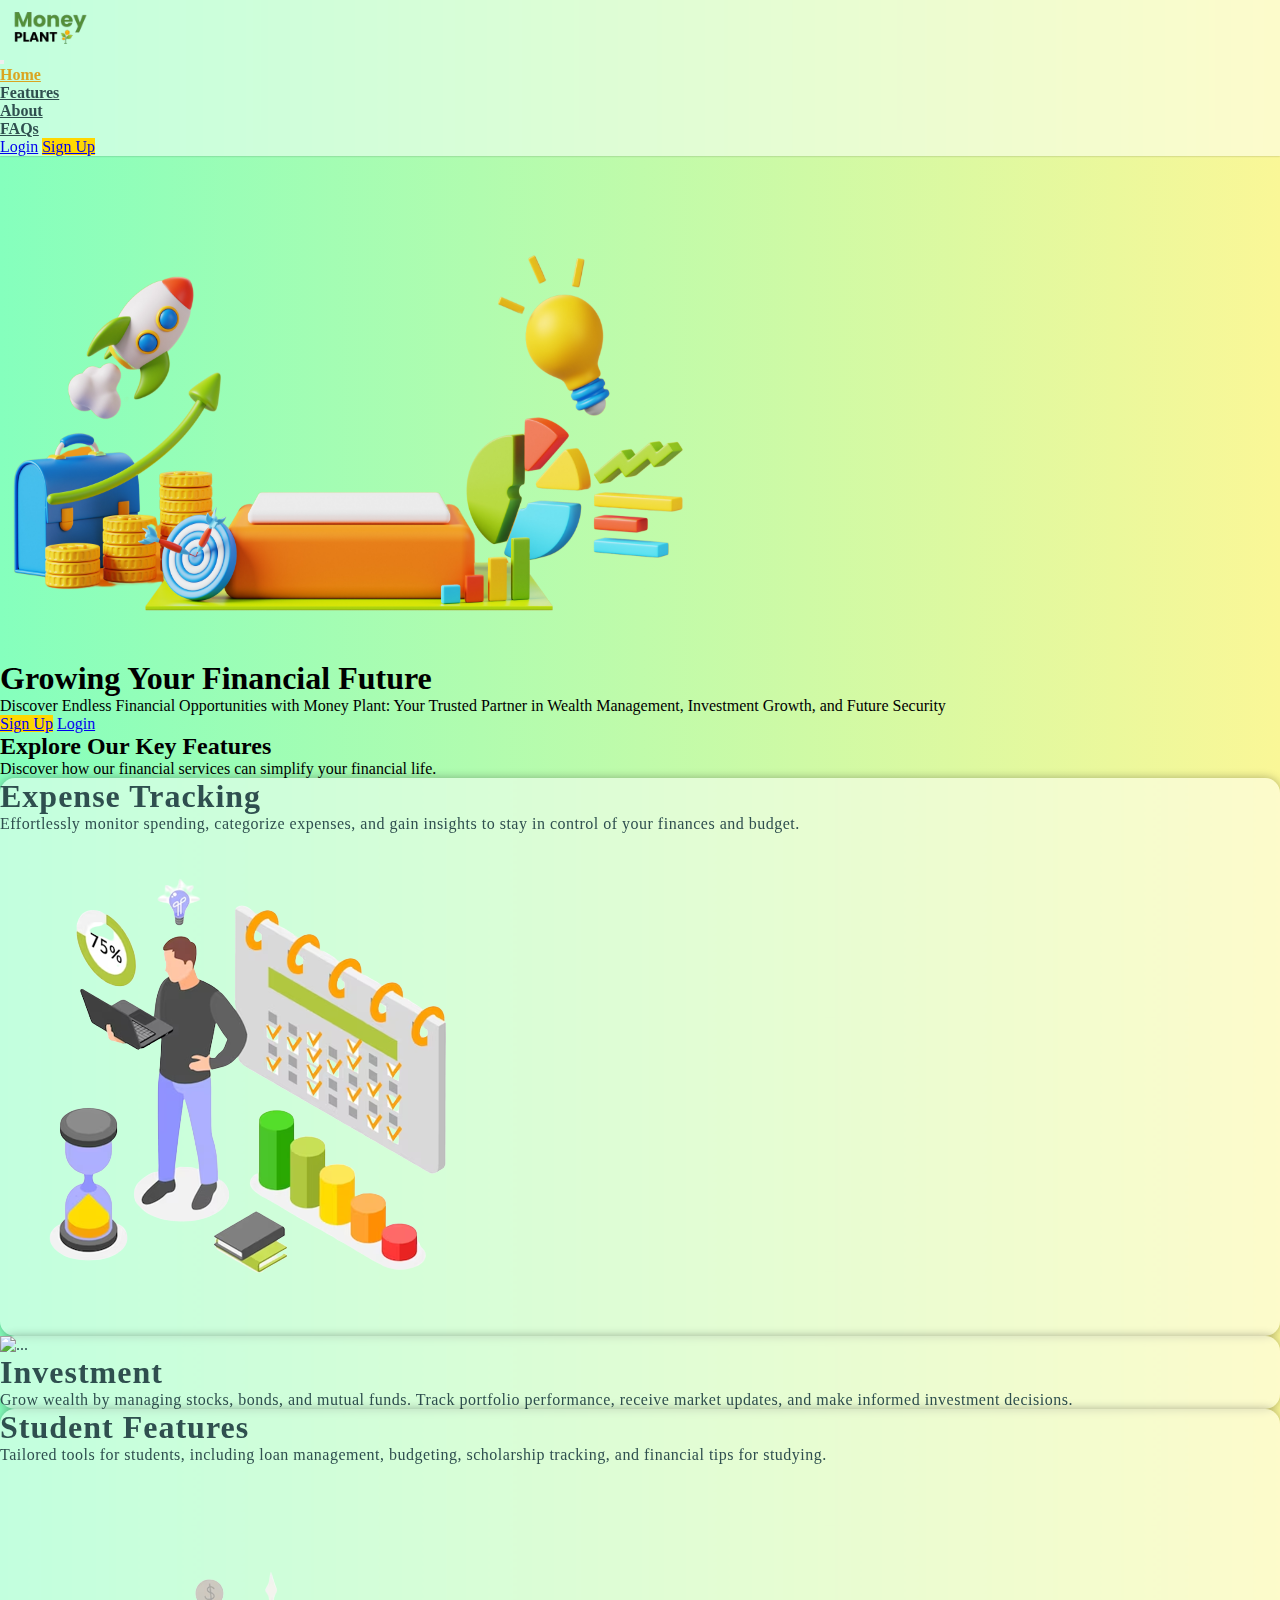
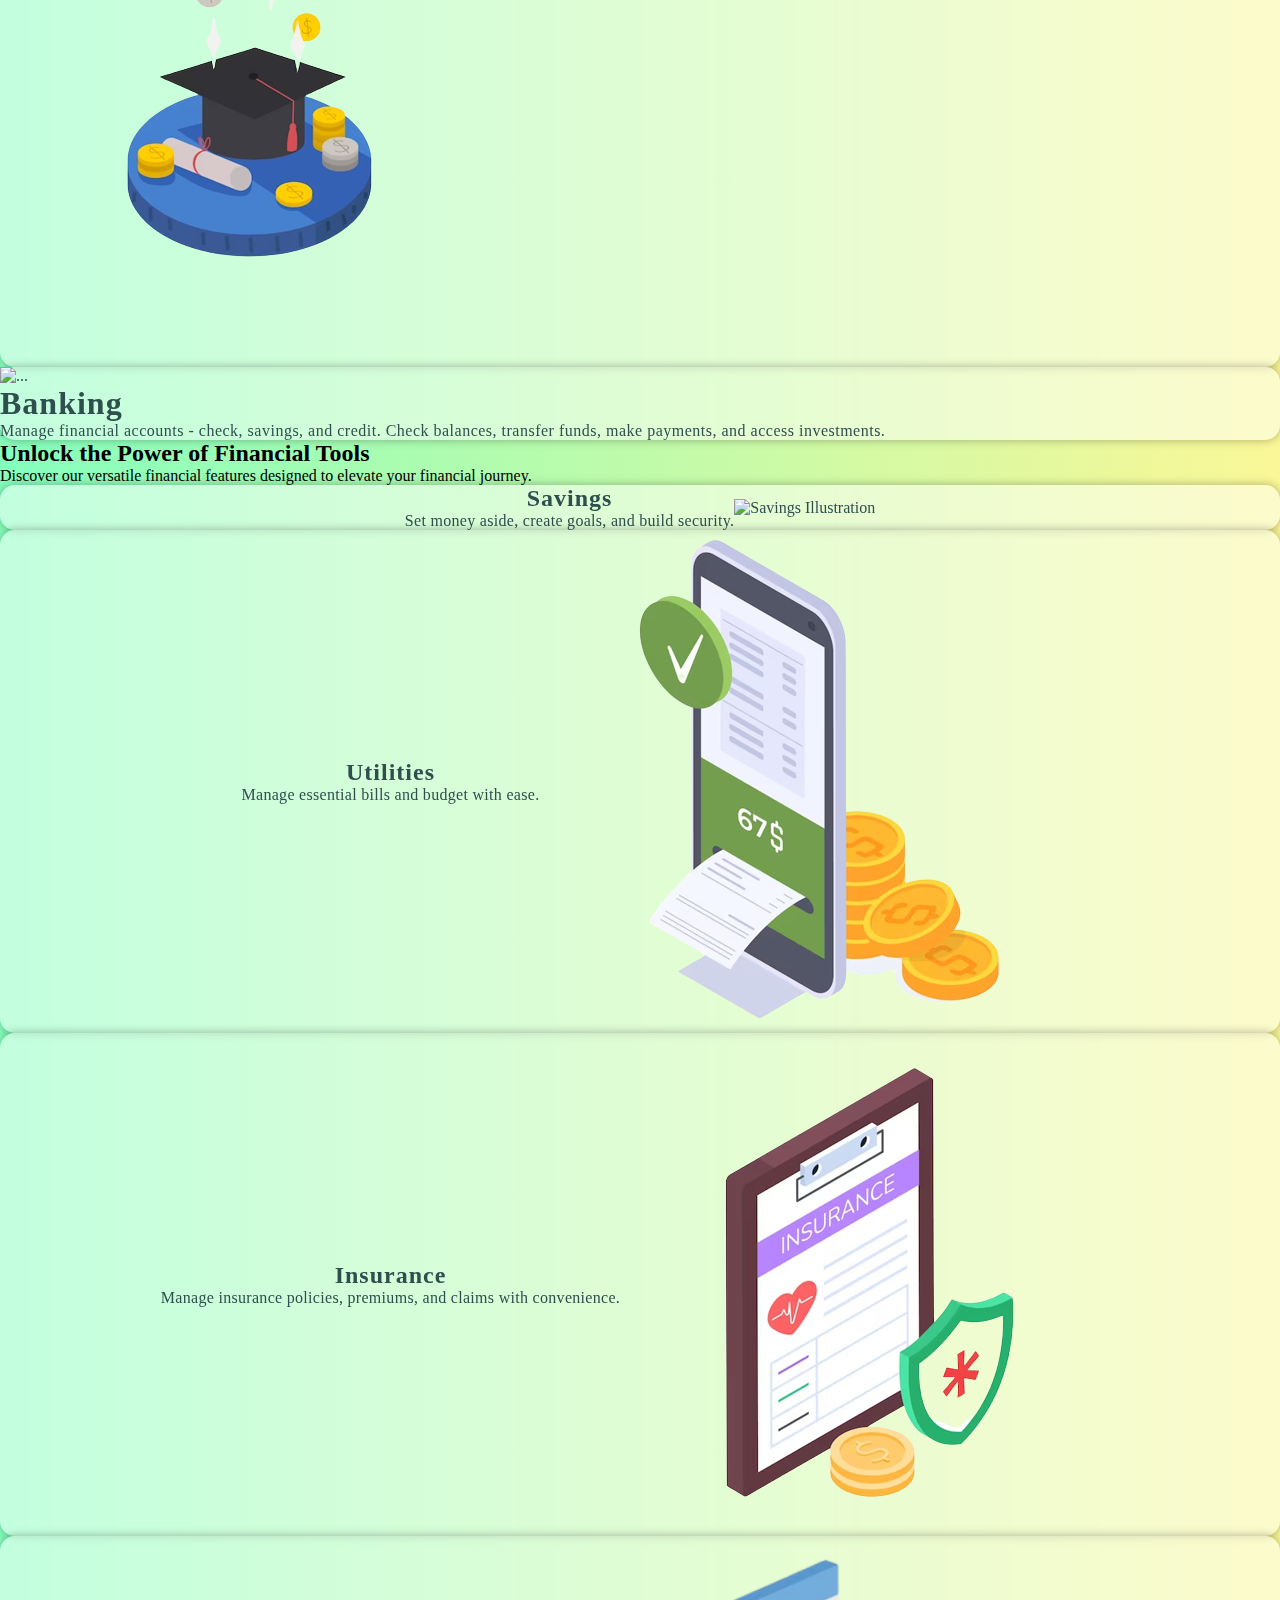
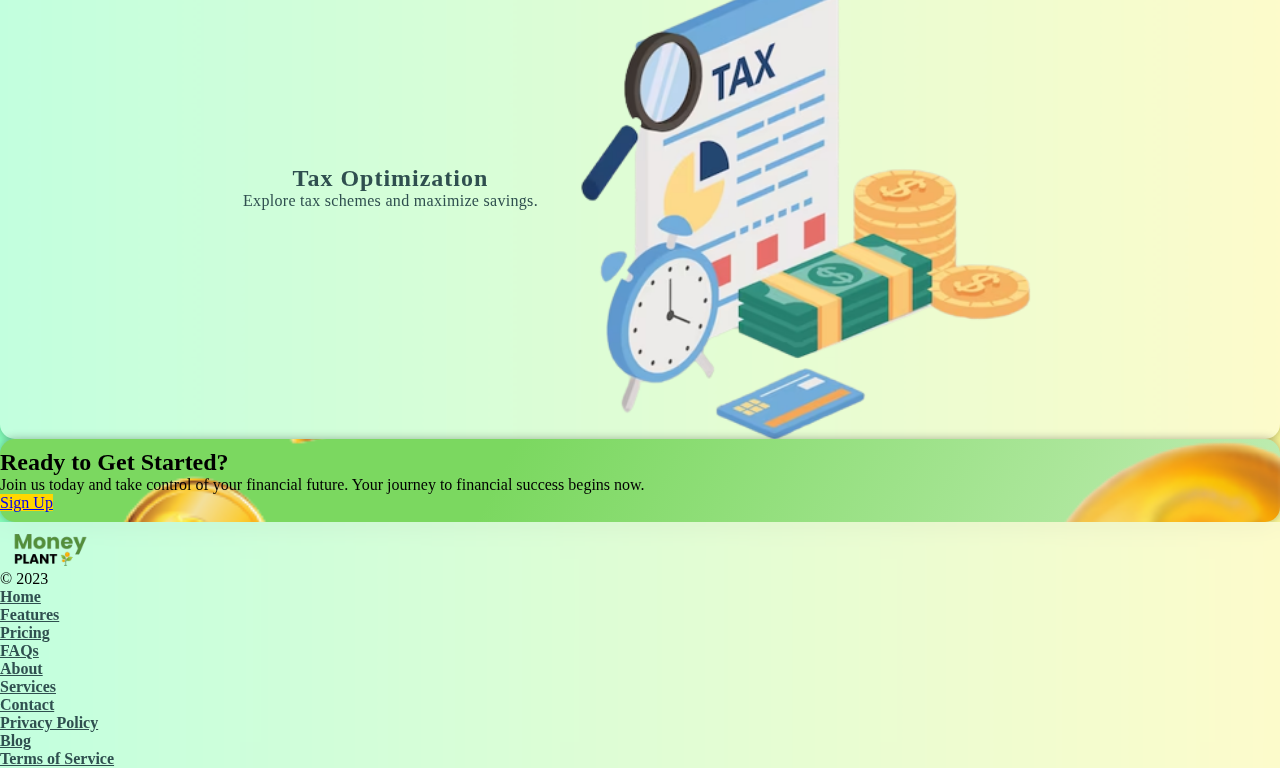
==== commit 5db6246e: "added favicons" ====
--- a/index.html
+++ b/index.html
@@ -5,6 +5,10 @@
     <meta charset="UTF-8">
     <meta name="viewport" content="width=device-width, initial-scale=1.0">
     <title>Money Plant</title>
+    <link rel="apple-touch-icon" sizes="180x180" href="/apple-touch-icon.png">
+    <link rel="icon" type="image/png" sizes="32x32" href="/favicon-32x32.png">
+    <link rel="icon" type="image/png" sizes="16x16" href="/favicon-16x16.png">
+    <link rel="manifest" href="/site.webmanifest">
     <link href="https://cdn.jsdelivr.net/npm/bootstrap@5.3.2/dist/css/bootstrap.min.css" rel="stylesheet"
         integrity="sha384-T3c6CoIi6uLrA9TneNEoa7RxnatzjcDSCmG1MXxSR1GAsXEV/Dwwykc2MPK8M2HN" crossorigin="anonymous">
     <link rel="stylesheet" href="./styles/style.css">
@@ -65,8 +69,8 @@
                     </ul>
 
                     <div class="col-md-3 text-end">
-                        <button type="button" class="btn btn-success me-2">Login</button>
-                        <button type="button" class="btn btn-warning">Register</button>
+                        <a href="./pages/login.html" type="button" class="btn btn-success me-2">Login</a>
+                        <a href="./pages/register.html" type="button" class="btn btn-warning">Sign Up</a>
                     </div>
                 </div>
             </div>
@@ -87,8 +91,8 @@
                     <p class="blockquote">Discover Endless Financial Opportunities with Money Plant: Your Trusted
                         Partner in Wealth Management, Investment Growth, and Future Security</p>
                     <div class="d-grid gap-2 d-md-flex justify-content-md-start">
-                        <button type="button" class="btn btn-warning btn-lg px-4 me-md-2">Register</button>
-                        <button type="button" class="btn btn-success btn-lg px-4">Login</button>
+                        <a href="./pages/register.html" type="button" class="btn btn-warning btn-lg px-4 me-md-2">Sign Up</a>
+                        <a href="./pages/login.html" type="button" class="btn btn-success btn-lg px-4">Login</a>
                     </div>
                 </div>
             </div>
@@ -116,8 +120,7 @@
                                 </div>
                             </div>
                             <div class="col-md-4">
-                                <img src="./assets/future-savings.png" class="img-fluid rounded-start"
-                                    alt="...">
+                                <img src="./assets/future-savings.png" class="img-fluid rounded-start" alt="...">
                             </div>
                         </div>
                     </div>
@@ -128,13 +131,14 @@
                     <div class="card w-100 mb-2">
                         <div class="row g-0 d-flex justify-content-center align-items-center">
                             <div class="col-md-4">
-                                <img src="./assets/stock2.png" class="img-fluid rounded-start"
-                                    alt="...">
+                                <img src="./assets/stock2.png" class="img-fluid rounded-start" alt="...">
                             </div>
                             <div class="col-md-8">
                                 <div class="card-body">
                                     <h3 class="card-title ">Investment </h3>
-                                    <p class="card-text lead">Grow wealth by managing stocks, bonds, and mutual funds. Track portfolio performance, receive market updates, and make informed investment decisions.</p>
+                                    <p class="card-text lead">Grow wealth by managing stocks, bonds, and mutual funds.
+                                        Track portfolio performance, receive market updates, and make informed
+                                        investment decisions.</p>
                                 </div>
                             </div>
                         </div>
@@ -148,12 +152,12 @@
                             <div class="col-md-8">
                                 <div class="card-body">
                                     <h3 class="card-title ">Student Features</h3>
-                                    <p class="card-text lead">Tailored tools for students, including loan management, budgeting, scholarship tracking, and financial tips for studying.</p>
+                                    <p class="card-text lead">Tailored tools for students, including loan management,
+                                        budgeting, scholarship tracking, and financial tips for studying.</p>
                                 </div>
                             </div>
                             <div class="col-md-4">
-                                <img src="./assets/students.png" class="img-fluid rounded-start"
-                                    alt="...">
+                                <img src="./assets/students.png" class="img-fluid rounded-start" alt="...">
                             </div>
                         </div>
                     </div>
@@ -164,20 +168,20 @@
                     <div class="card w-100 mb-2">
                         <div class="row g-0 d-flex justify-content-center align-items-center">
                             <div class="col-md-4">
-                                <img src="./assets/bill2.png" class="img-fluid rounded-start"
-                                    alt="...">
+                                <img src="./assets/bill2.png" class="img-fluid rounded-start" alt="...">
                             </div>
                             <div class="col-md-8">
                                 <div class="card-body">
                                     <h3 class="card-title ">Banking</h3>
-                                    <p class="card-text lead">Manage financial accounts - check, savings, and credit. Check balances, transfer funds, make payments, and access investments.</p>
+                                    <p class="card-text lead">Manage financial accounts - check, savings, and credit.
+                                        Check balances, transfer funds, make payments, and access investments.</p>
                                 </div>
                             </div>
                         </div>
                     </div>
                 </div>
             </div>
-            
+
         </div>
     </section>
 
@@ -187,7 +191,8 @@
         <div class="container">
             <div class="text-center mb-4">
                 <h2 class="display-4">Unlock the Power of Financial Tools</h2>
-                <p class="lead">Discover our versatile financial features designed to elevate your financial journey.</p>
+                <p class="lead">Discover our versatile financial features designed to elevate your financial journey.
+                </p>
             </div>
             <div class="row">
                 <div class="col-md-3 mb-4">
@@ -216,7 +221,8 @@
                     <div class="card h-100">
                         <div class="card-body">
                             <h5 class="card-heading">Insurance</h5>
-                            <p class="card-text lead">Manage insurance policies, premiums, and claims with convenience.</p>
+                            <p class="card-text lead">Manage insurance policies, premiums, and claims with convenience.
+                            </p>
                         </div>
                         <div class="col-md-6 mb-4">
                             <img src="./assets/health-insurance.png" alt="Insurance Illustration" class="img-fluid">
@@ -230,7 +236,8 @@
                             <p class="card-text lead">Explore tax schemes and maximize savings.</p>
                         </div>
                         <div class="col-md-6 mb-4">
-                            <img src="./assets/tax2.png" alt="Taxing Illustration" class="img-fluid" style="transform: scale(1.3);">
+                            <img src="./assets/tax2.png" alt="Taxing Illustration" class="img-fluid"
+                                style="transform: scale(1.3);">
                         </div>
                     </div>
                 </div>
@@ -242,8 +249,9 @@
     <section class="cta-section py-5">
         <div class="container text-center ">
             <h2 class="display-4">Ready to Get Started?</h2>
-            <p class="lead">Join us today and take control of your financial future. Your journey to financial success begins now.</p>
-            <a href="#" class="btn btn-lg btn-warning">Sign Up</a>
+            <p class="lead">Join us today and take control of your financial future. Your journey to financial success
+                begins now.</p>
+            <a href="./pages/register.html" class="btn btn-lg btn-warning">Sign Up</a>
         </div>
     </section>
 
@@ -257,9 +265,9 @@
                     </a>
                     <p class="text-body-secondary">© 2023</p>
                 </div>
-        
+
                 <div class="col mb-3"></div>
-        
+
                 <div class="col mb-3">
                     <!-- <h5>Section 1</h5> -->
                     <ul class="nav flex-column">
@@ -270,31 +278,33 @@
                         <li class="nav-item mb-2"><a href="#" class="nav-link p-0 text-body-secondary">About</a></li>
                     </ul>
                 </div>
-        
+
                 <div class="col mb-3">
                     <!-- <h5>Section 2</h5> -->
                     <ul class="nav flex-column">
                         <li class="nav-item mb-2"><a href="#" class="nav-link p-0 text-body-secondary">Services</a></li>
                         <li class="nav-item mb-2"><a href="#" class="nav-link p-0 text-body-secondary">Contact</a></li>
-                        <li class="nav-item mb-2"><a href="#" class="nav-link p-0 text-body-secondary">Privacy Policy</a></li>
+                        <li class="nav-item mb-2"><a href="#" class="nav-link p-0 text-body-secondary">Privacy
+                                Policy</a></li>
                     </ul>
                 </div>
-        
+
                 <div class="col mb-3">
                     <!-- <h5>Section 3</h5> -->
                     <ul class="nav flex-column">
                         <li class="nav-item mb-2"><a href="#" class="nav-link p-0 text-body-secondary">Blog</a></li>
-                        <li class="nav-item mb-2"><a href="#" class="nav-link p-0 text-body-secondary">Terms of Service</a></li>
+                        <li class="nav-item mb-2"><a href="#" class="nav-link p-0 text-body-secondary">Terms of
+                                Service</a></li>
                     </ul>
                 </div>
             </div>
         </div>
     </footer>
-    
-    
-    
-    
-    
+
+
+
+
+
 
     <script src="https://kit.fontawesome.com/50a82cfbfd.js" crossorigin="anonymous"></script>
     <script src="https://cdn.jsdelivr.net/npm/bootstrap@5.3.2/dist/js/bootstrap.bundle.min.js"
--- a/styles/style.css
+++ b/styles/style.css
@@ -13,7 +13,7 @@
 
 }
 
-button {
+.btn {
     border: none !important;
     font-weight: 500 !important;
 }
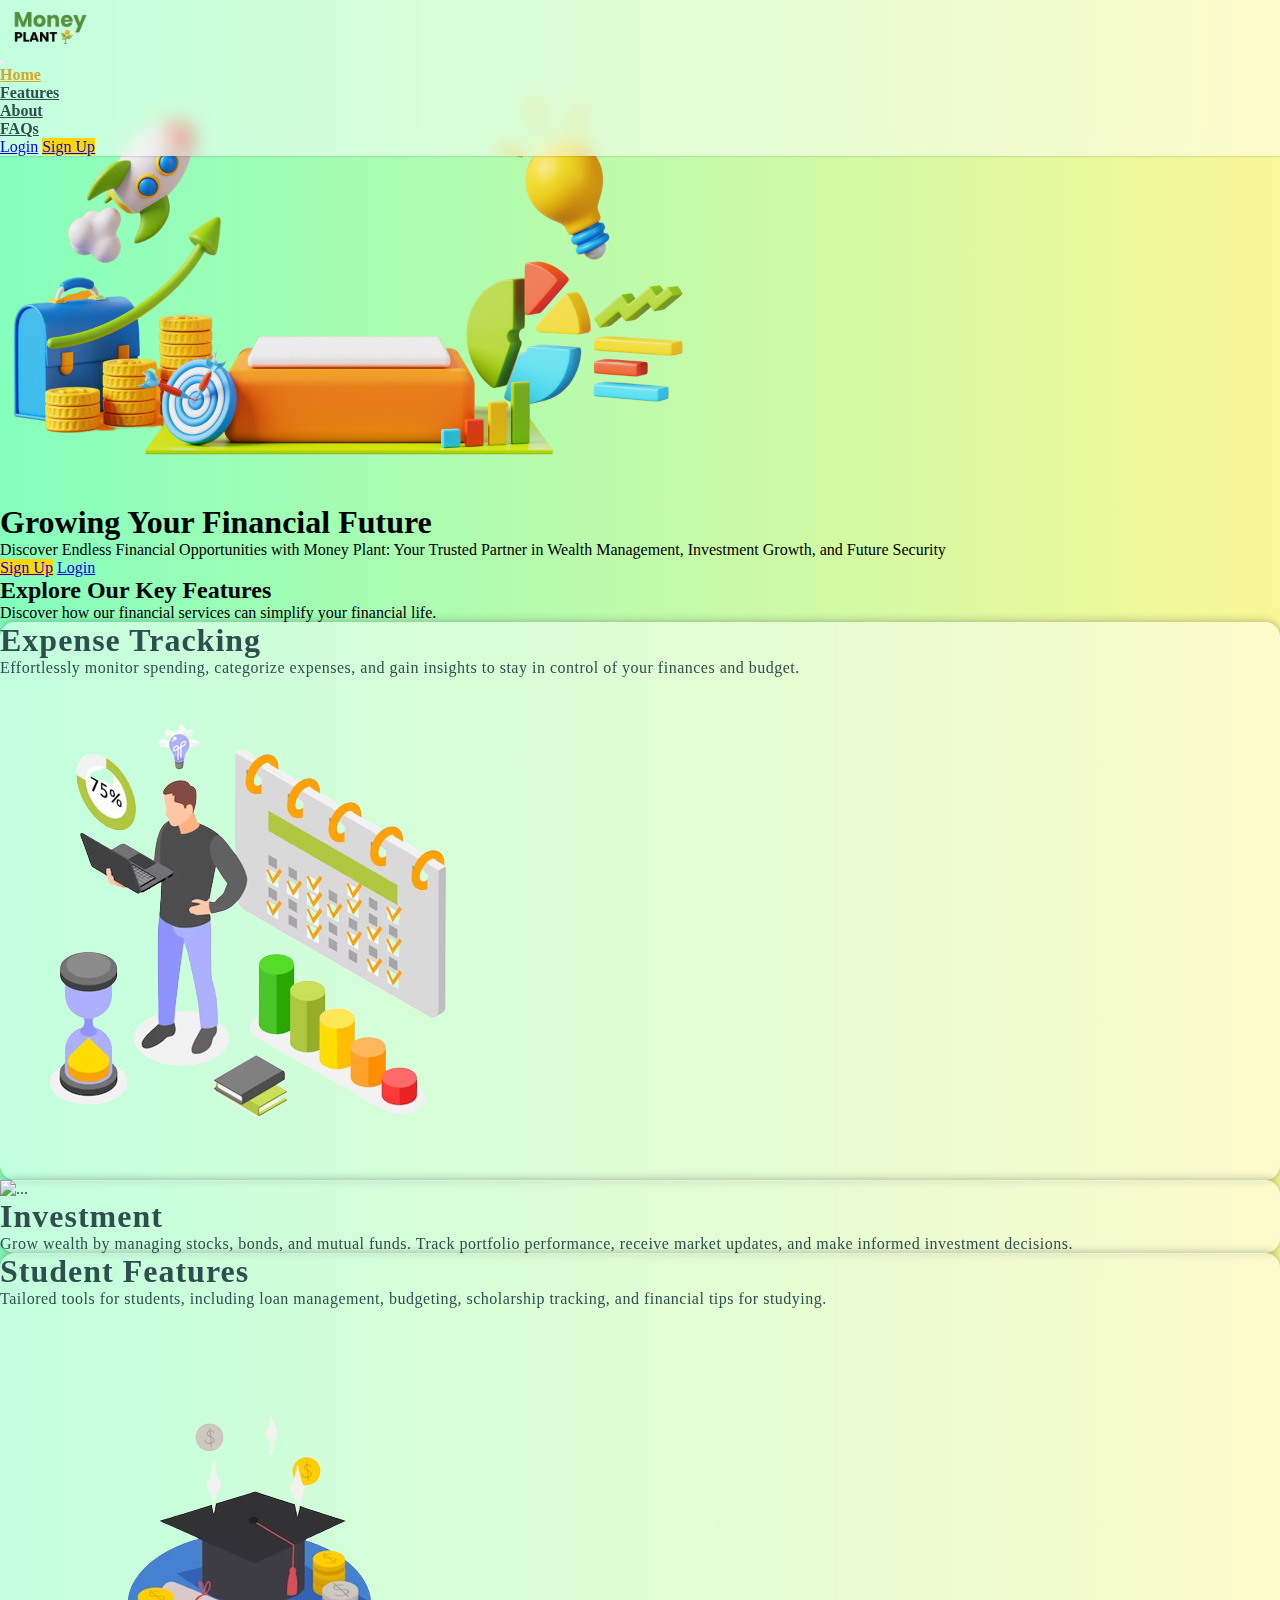
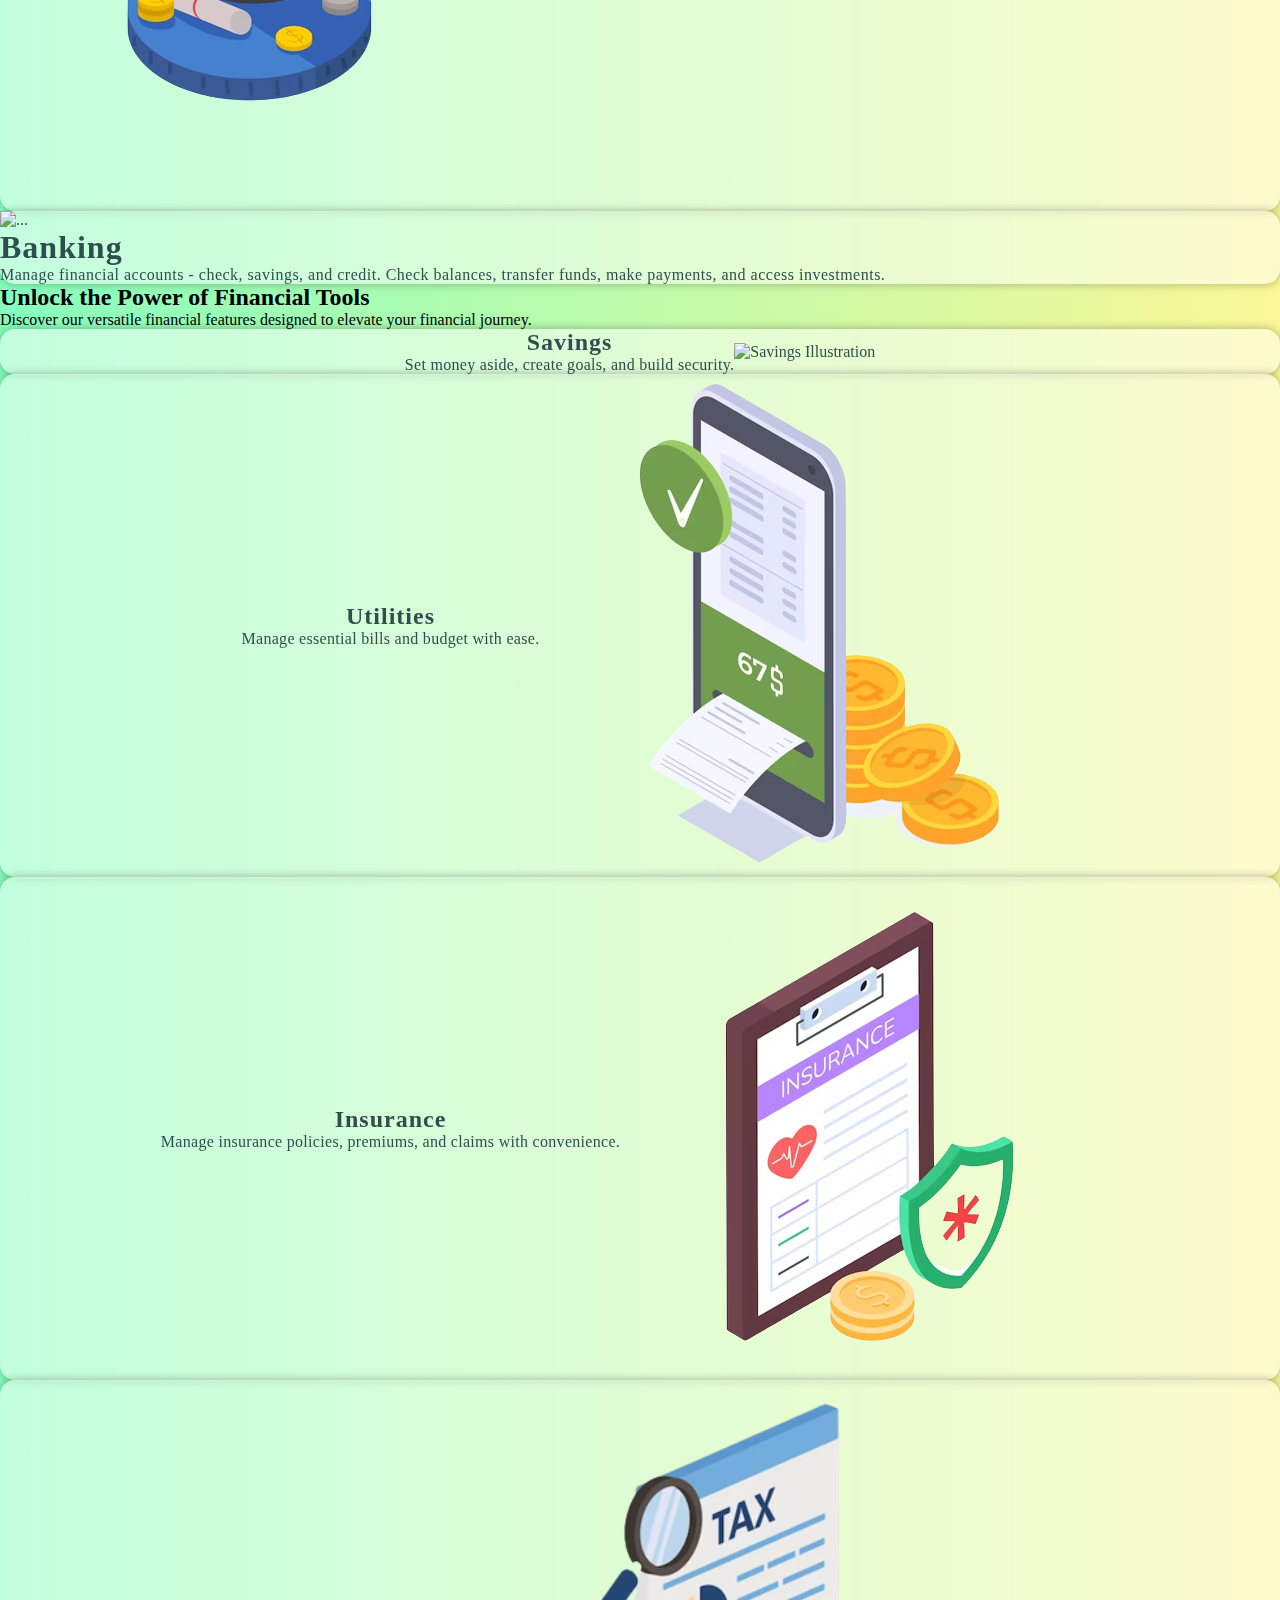
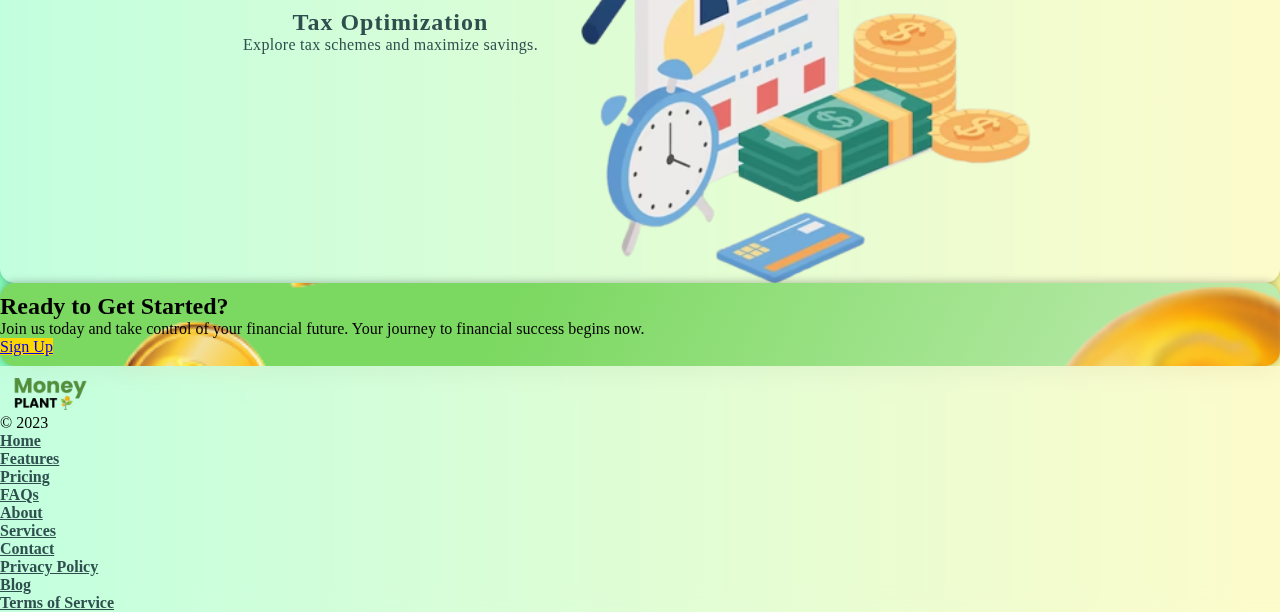
==== commit 4271b873: "fixed navbar and footer" ====
--- a/index.html
+++ b/index.html
@@ -44,7 +44,7 @@
         </div>
       </nav> -->
 
-    <nav class="navbar-expand-lg fixed-top">
+    <nav class="navbar-expand-lg">
         <div class="container">
             <div
                 class="d-flex flex-wrap align-items-center justify-content-between justify-content-md-between py-3 border-bottom">
@@ -91,7 +91,8 @@
                     <p class="blockquote">Discover Endless Financial Opportunities with Money Plant: Your Trusted
                         Partner in Wealth Management, Investment Growth, and Future Security</p>
                     <div class="d-grid gap-2 d-md-flex justify-content-md-start">
-                        <a href="./pages/register.html" type="button" class="btn btn-warning btn-lg px-4 me-md-2">Sign Up</a>
+                        <a href="./pages/register.html" type="button" class="btn btn-warning btn-lg px-4 me-md-2">Sign
+                            Up</a>
                         <a href="./pages/login.html" type="button" class="btn btn-success btn-lg px-4">Login</a>
                     </div>
                 </div>
@@ -258,8 +259,8 @@
     <!-- Footer -->
     <footer class="footer-section">
         <div class="container py-4">
-            <div class="row row-cols-1 row-cols-sm-2 row-cols-md-5">
-                <div class="col mb-3">
+            <div class="row row-cols-1 row-cols-sm-1 row-cols-md-5 footer-flex">
+                <div class="col mb-3 flex-logo">
                     <a href="/" class="d-flex align-items-center mb-3 link-body-emphasis text-decoration-none">
                         <img src="assets/logo1.png" alt="Money Plant Logo" width="100" class="logo">
                     </a>
--- a/styles/style.css
+++ b/styles/style.css
@@ -28,6 +28,10 @@
     background-color: rgba(255, 255, 255, 0.5);
     backdrop-filter: blur(10px);
     box-shadow: 0px 0px 2px rgba(0, 0, 0, 0.3);
+    width: 100vw;
+    /* height: fit-content; */
+    position: fixed;
+    z-index: 99999;
 }
 
 .logo {
@@ -133,7 +137,7 @@
     box-shadow: 0px 0px 10px rgba(0, 0, 0, 0.3);
     border-radius: 15px;
     background-color: #FBAB7E;
-    background-image: url(../assets/coins.png), linear-gradient( 117deg,  rgba(123,216,96,1) 39.2%, rgba(255,255,255,1) 156.2% );
+    background-image: url(../assets/coins.png), linear-gradient(117deg, rgba(123, 216, 96, 1) 39.2%, rgba(255, 255, 255, 1) 156.2%);
     background-size: cover;
     background-position: center;
     background-repeat: no-repeat;
@@ -150,8 +154,43 @@
     /* box-shadow: 0px 0px 2px rgba(0, 0, 0, 0.3); */
 }
 
+.footer-flex {
+    
+}
+
 @media screen and (max-width: 768px) {
     .cta-section>.container {
-        background-image: linear-gradient( 117deg,  rgba(123,216,96,1) 39.2%, rgba(255,255,255,1) 156.2% );
+        background-image: linear-gradient(117deg, rgba(123, 216, 96, 1) 39.2%, rgba(255, 255, 255, 1) 156.2%);
+    }
+}
+
+@media screen and (max-width: 576px) {
+    .container,
+    .container-sm {
+        max-width: 540px !important;
+    }
+
+    .flex-logo {
+        display: flex;
+        justify-content: center;
+        align-items: center;
+    }
+
+    .footer-flex {
+        display: flex !important;
+        justify-content: center !important;
+        align-items: center !important;
+        flex-direction: column;
+    }
+    
+    .col ul {
+        display: flex !important;
+        justify-content: center !important;
+        align-items: center !important;
+    }
+
+    .mb-2 {
+        margin-bottom: 5px !important;
+        padding: 5px !important;
     }
 }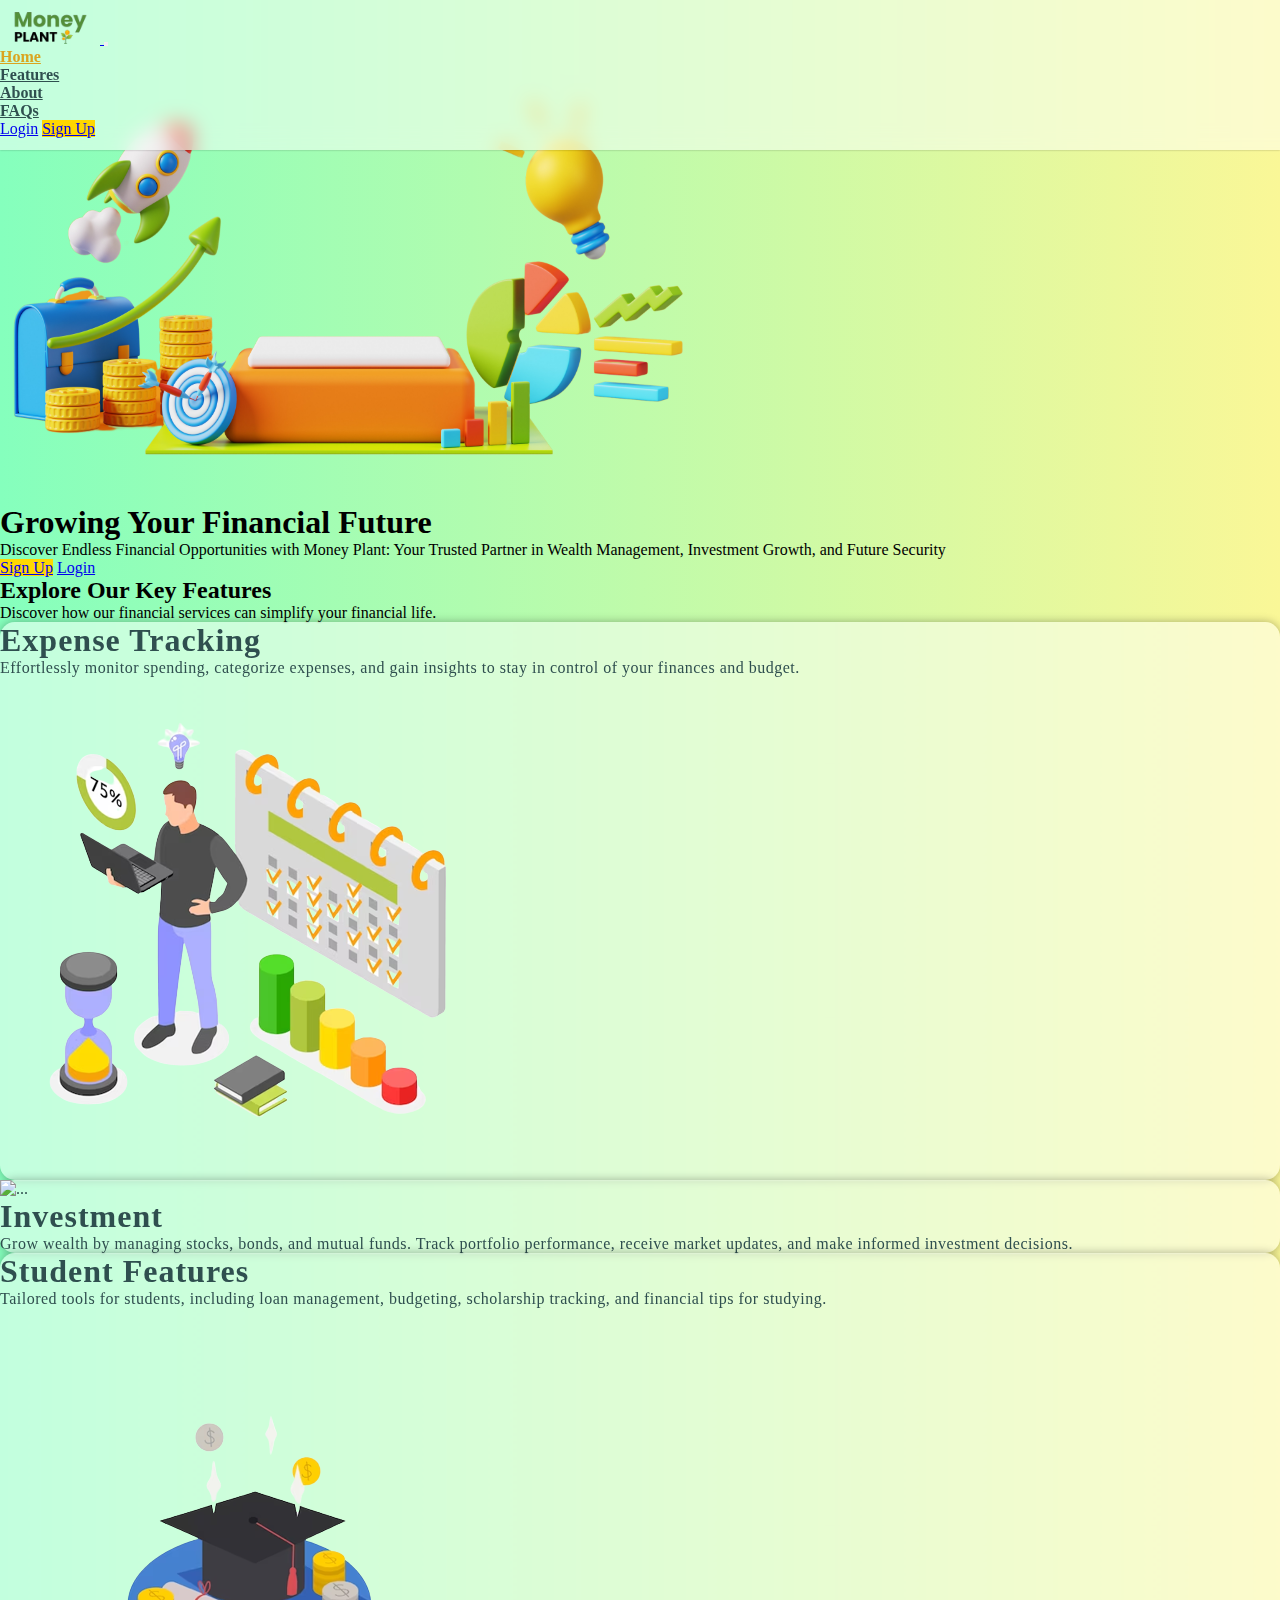
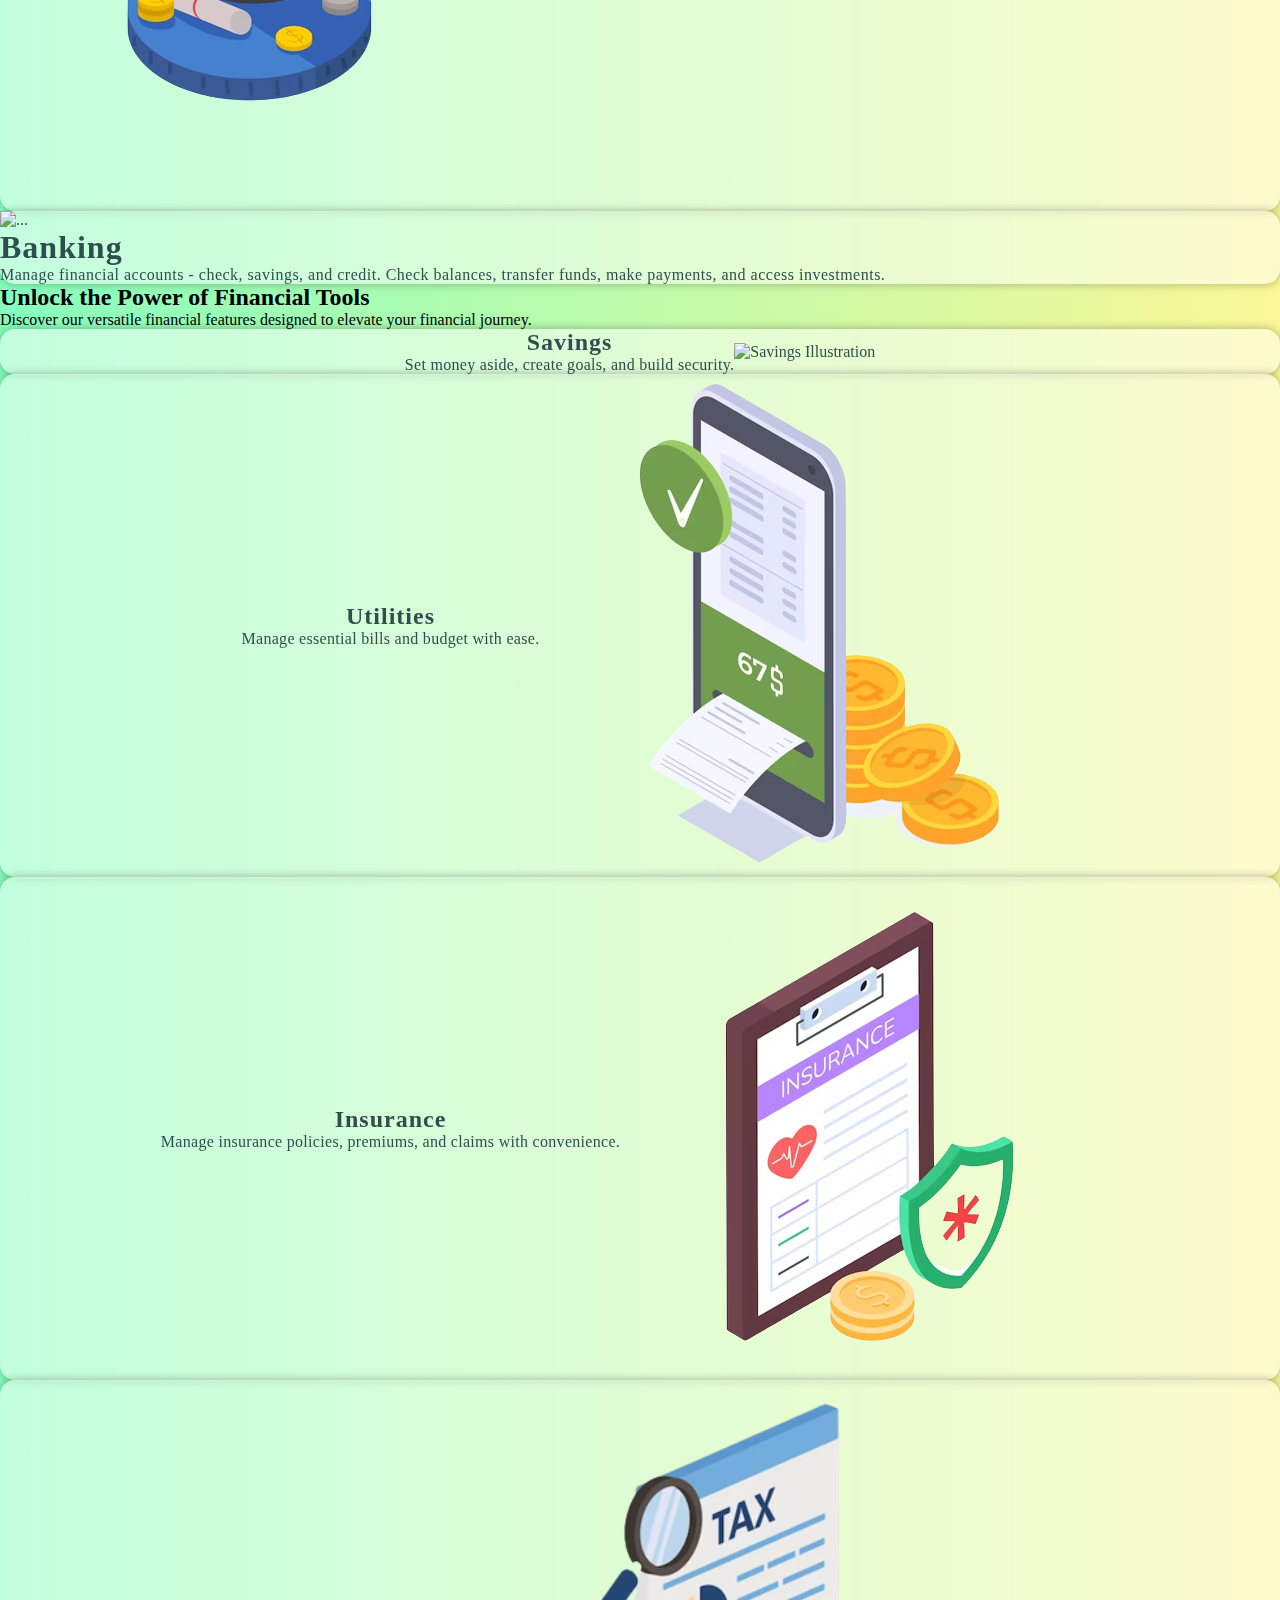
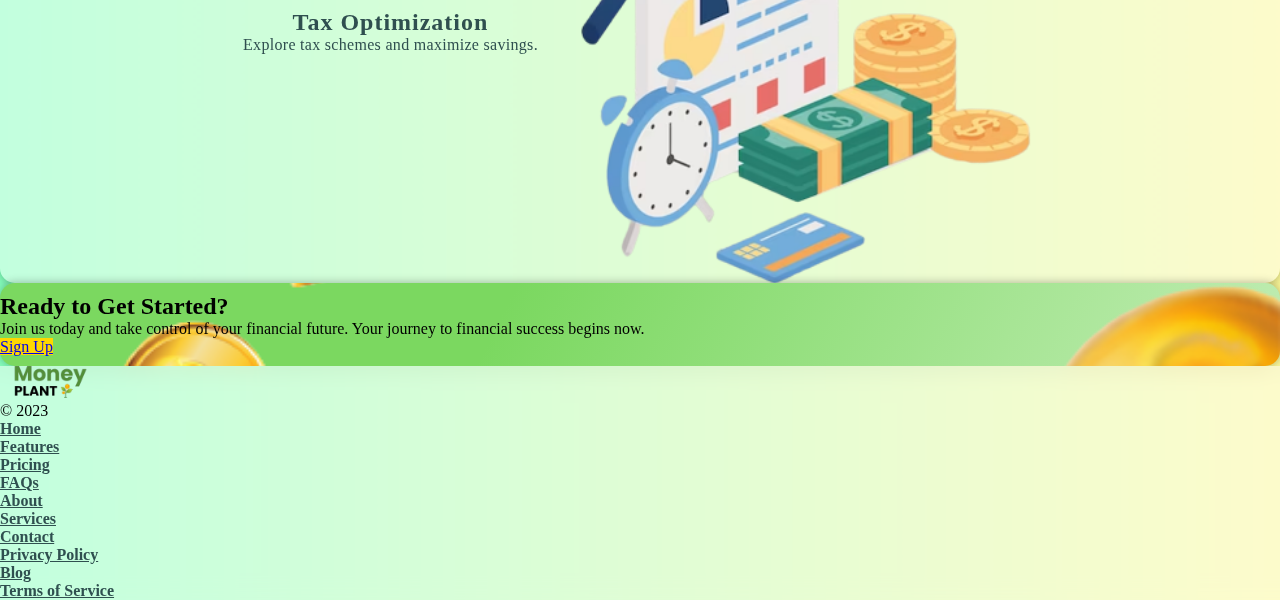
==== commit 034f9bf3: "fixed features cards and some navbar changes" ====
--- a/index.html
+++ b/index.html
@@ -15,41 +15,42 @@
 </head>
 
 <body>
-
     <!-- Navbar -->
 
-    <!-- <nav class="navbar navbar-expand-md navbar-dark fixed-top bg-dark">
-        <div class="container-fluid">
-          <a class="navbar-brand" href="#">Fixed navbar</a>
-          <button class="navbar-toggler" type="button" data-bs-toggle="collapse" data-bs-target="#navbarCollapse" aria-controls="navbarCollapse" aria-expanded="false" aria-label="Toggle navigation">
-            <span class="navbar-toggler-icon"></span>
-          </button>
-          <div class="collapse navbar-collapse" id="navbarCollapse">
-            <ul class="navbar-nav me-auto mb-2 mb-md-0">
-              <li class="nav-item">
-                <a class="nav-link active" aria-current="page" href="#">Home</a>
-              </li>
-              <li class="nav-item">
-                <a class="nav-link" href="#">Link</a>
-              </li>
-              <li class="nav-item">
-                <a class="nav-link disabled" aria-disabled="true">Disabled</a>
-              </li>
-            </ul>
-            <form class="d-flex" role="search">
-              <input class="form-control me-2" type="search" placeholder="Search" aria-label="Search">
-              <button class="btn btn-outline-success" type="submit">Search</button>
-            </form>
-          </div>
-        </div>
-      </nav> -->
-
-    <nav class="navbar-expand-lg">
+    <nav class="navbar navbar-expand-lg navbar-light">
+        <div class="container">
+            <a href="/index.html" class="navbar-brand">
+                <img src="assets/logo1.png" alt="Money Plant Logo" width="100" class="logo">
+            </a>
+    
+            <button class="navbar-toggler" type="button" data-bs-toggle="collapse" data-bs-target="#navbarCollapse"
+                aria-controls="navbarCollapse" aria-expanded="false" aria-label="Toggle navigation">
+                <span class="navbar-toggler-icon"></span>
+            </button>
+    
+            <div class="collapse navbar-collapse" id="navbarCollapse">
+                <ul class="navbar-nav me-auto">
+                    <li class="nav-item"><a href="#" class="nav-link active">Home</a></li>
+                    <li class="nav-item"><a href="#" class="nav-link">Features</a></li>
+                    <li class="nav-item"><a href="#" class="nav-link">About</a></li>
+                    <li class="nav-item"><a href="#" class="nav-link">FAQs</a></li>
+                </ul>
+    
+                <div class="form-inline my-2 my-lg-0">
+                    <a href="./pages/login.html" class="btn btn-success me-2">Login</a>
+                    <a href="./pages/register.html" class="btn btn-warning">Sign Up</a>
+                </div>
+            </div>
+        </div>
+    </nav>
+    
+
+    <!-- <nav class="navbar-expand-lg">
         <div class="container">
             <div
                 class="d-flex flex-wrap align-items-center justify-content-between justify-content-md-between py-3 border-bottom">
                 <div class="logo-div">
-                    <a href="/" class="d-inline-flex link-body-emphasis text-decoration-none navbar-brand">
+                    <a href="/index.html" class="d-inline-flex link-body-emphasis text-decoration-none navbar-brand">
                         <img src="assets/logo1.png" alt="Money Plant Logo" width="100" class="logo">
                     </a>
                 </div>
@@ -75,7 +76,7 @@
                 </div>
             </div>
         </div>
-    </nav>
+    </nav> -->
 
     <!-- Hero-Section -->
     <section class="hero-section">
@@ -187,68 +188,71 @@
     </section>
 
     <!-- Features Section -->
-
     <section class="feature-section">
+
         <div class="container">
+
             <div class="text-center mb-4">
                 <h2 class="display-4">Unlock the Power of Financial Tools</h2>
                 <p class="lead">Discover our versatile financial features designed to elevate your financial journey.
                 </p>
             </div>
+
             <div class="row">
-                <div class="col-md-3 mb-4">
+                <div class="col-lg-3 col-md-6 mb-4">
                     <div class="card h-100">
                         <div class="card-body">
                             <h5 class="card-heading">Savings</h5>
                             <p class="card-text lead">Set money aside, create goals, and build security.</p>
                         </div>
-                        <div class="col-md-6 mb-4">
+                        <div class="col-12 mb-4">
                             <img src="./assets/savings1.png" alt="Savings Illustration" class="img-fluid">
                         </div>
                     </div>
                 </div>
-                <div class="col-md-3 mb-4">
+                <div class="col-lg-3 col-md-6 mb-4">
                     <div class="card h-100">
                         <div class="card-body">
                             <h5 class="card-heading">Utilities</h5>
                             <p class="card-text lead">Manage essential bills and budget with ease.</p>
                         </div>
-                        <div class="col-md-6 mb-4">
+                        <div class="col-12 mb-4">
                             <img src="./assets/bill.png" alt="Utilities Illustration" class="img-fluid">
                         </div>
                     </div>
                 </div>
-                <div class="col-md-3 mb-4">
+                <div class="col-lg-3 col-md-6 mb-4">
                     <div class="card h-100">
                         <div class="card-body">
                             <h5 class="card-heading">Insurance</h5>
                             <p class="card-text lead">Manage insurance policies, premiums, and claims with convenience.
                             </p>
                         </div>
-                        <div class="col-md-6 mb-4">
+                        <div class="col-12 mb-4">
                             <img src="./assets/health-insurance.png" alt="Insurance Illustration" class="img-fluid">
                         </div>
                     </div>
                 </div>
-                <div class="col-md-3 mb-4">
+                <div class="col-lg-3 col-md-6 mb-4">
                     <div class="card h-100">
                         <div class="card-body">
                             <h5 class="card-heading">Tax Optimization</h5>
                             <p class="card-text lead">Explore tax schemes and maximize savings.</p>
                         </div>
-                        <div class="col-md-6 mb-4">
+                        <div class="col-12 mb-4">
                             <img src="./assets/tax2.png" alt="Taxing Illustration" class="img-fluid"
                                 style="transform: scale(1.3);">
                         </div>
                     </div>
                 </div>
             </div>
+
         </div>
     </section>
 
     <!-- CTA Section -->
-    <section class="cta-section py-5">
-        <div class="container text-center ">
+    <section class="cta-section py-5 mx-3">
+        <div class="container text-center">
             <h2 class="display-4">Ready to Get Started?</h2>
             <p class="lead">Join us today and take control of your financial future. Your journey to financial success
                 begins now.</p>
@@ -302,11 +306,6 @@
         </div>
     </footer>
 
-
-
-
-
-
     <script src="https://kit.fontawesome.com/50a82cfbfd.js" crossorigin="anonymous"></script>
     <script src="https://cdn.jsdelivr.net/npm/bootstrap@5.3.2/dist/js/bootstrap.bundle.min.js"
         integrity="sha384-C6RzsynM9kWDrMNeT87bh95OGNyZPhcTNXj1NW7RuBCsyN/o0jlpcV8Qyq46cDfL"
--- a/styles/style.css
+++ b/styles/style.css
@@ -28,14 +28,11 @@
     background-color: rgba(255, 255, 255, 0.5);
     backdrop-filter: blur(10px);
     box-shadow: 0px 0px 2px rgba(0, 0, 0, 0.3);
-    width: 100vw;
+    width: 100%;
     /* height: fit-content; */
-    position: fixed;
+    position: fixed !important;
     z-index: 99999;
-}
-
-.logo {
-    padding-top: 12px !important;
+    padding-block: 12px !important;
 }
 
 .nav-link {
@@ -130,7 +127,7 @@
 
 /* CTA Section */
 
-.cta-section>.container {
+.cta-section .container {
     color: black;
     padding-block: 10px;
     backdrop-filter: blur(10px);
@@ -144,7 +141,7 @@
 }
 
 .cta-section .container p {
-    font-weight: 400 !important;
+    font-weight: 400;
 }
 
 /* Footer */
@@ -154,10 +151,6 @@
     /* box-shadow: 0px 0px 2px rgba(0, 0, 0, 0.3); */
 }
 
-.footer-flex {
-    
-}
-
 @media screen and (max-width: 768px) {
     .cta-section>.container {
         background-image: linear-gradient(117deg, rgba(123, 216, 96, 1) 39.2%, rgba(255, 255, 255, 1) 156.2%);
@@ -165,9 +158,18 @@
 }
 
 @media screen and (max-width: 576px) {
-    .container,
-    .container-sm {
-        max-width: 540px !important;
+
+    html,body {
+        width: 100%;
+        height: 100%;
+        margin: 0;
+        padding: 0;
+        overflow-x: hidden;
+    }
+
+    nav {
+        position: static;
+        z-index: 0;
     }
 
     .flex-logo {
@@ -182,7 +184,7 @@
         align-items: center !important;
         flex-direction: column;
     }
-    
+
     .col ul {
         display: flex !important;
         justify-content: center !important;
